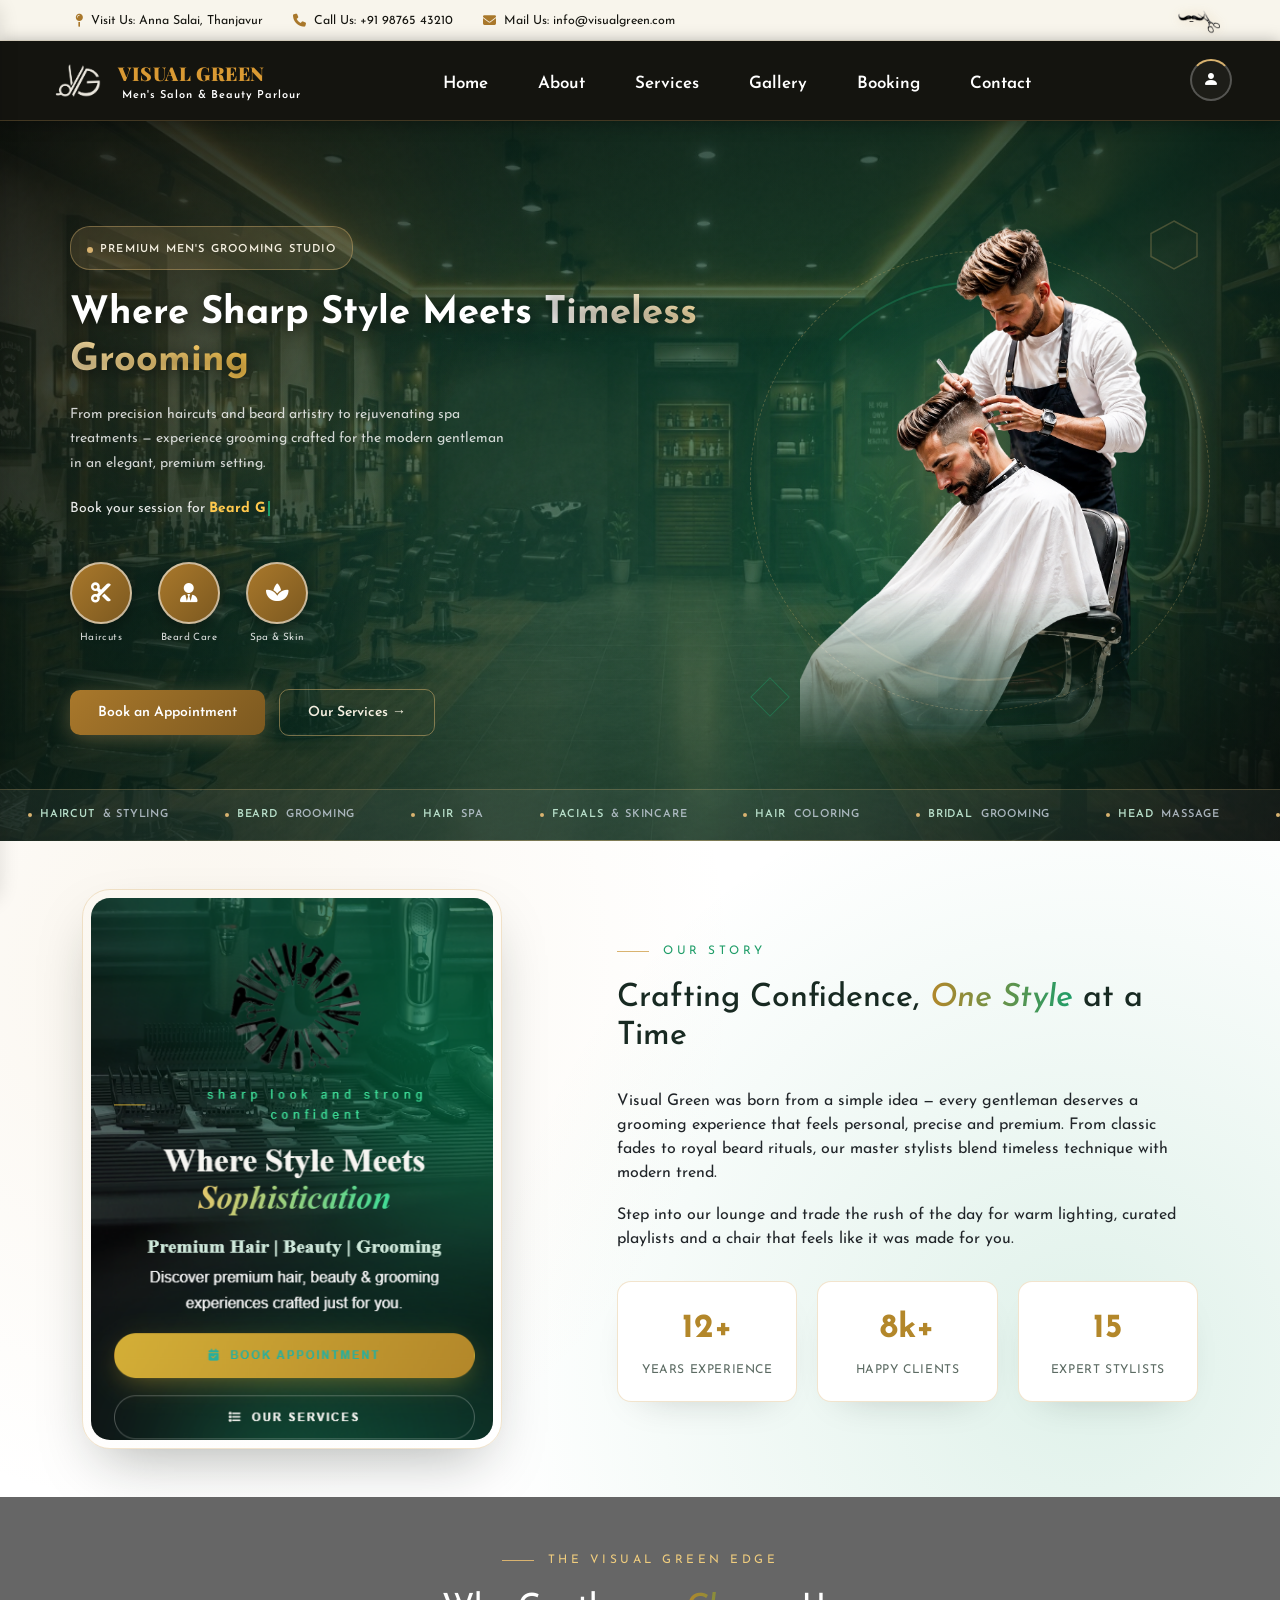
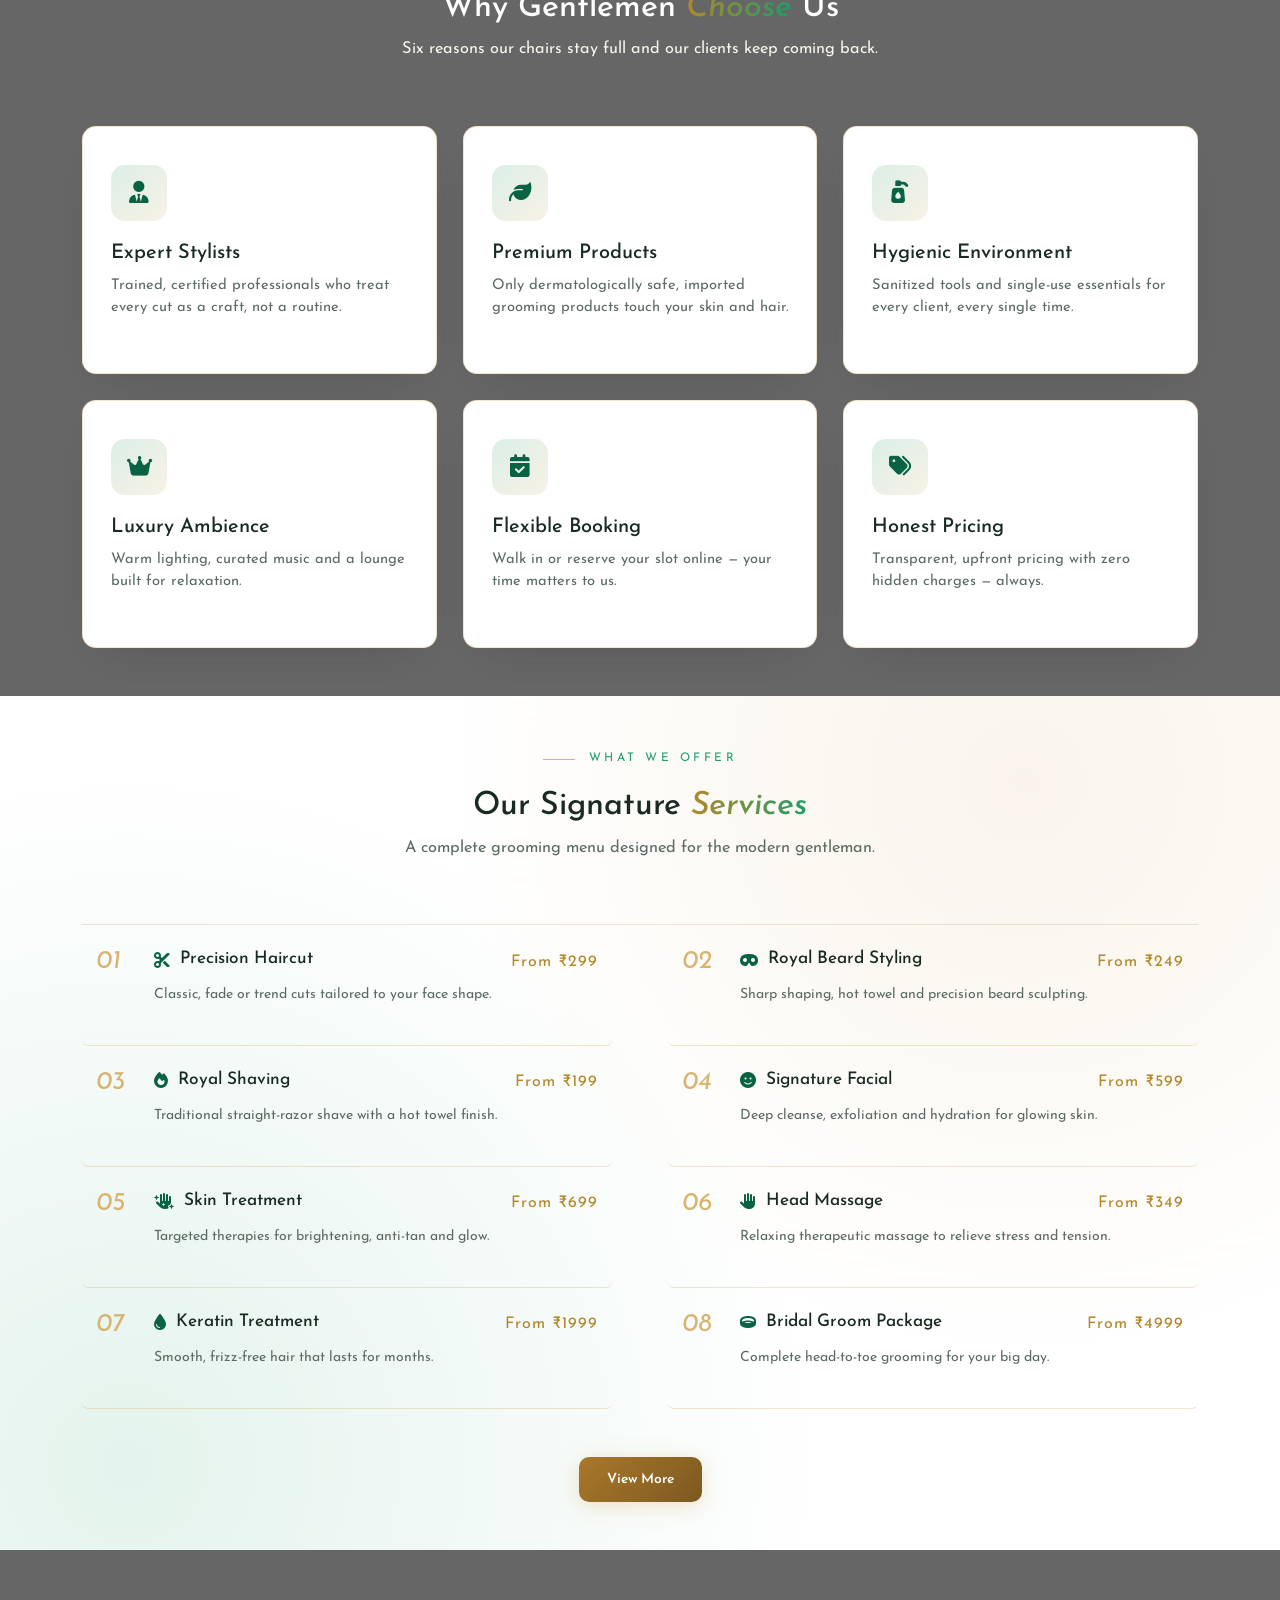
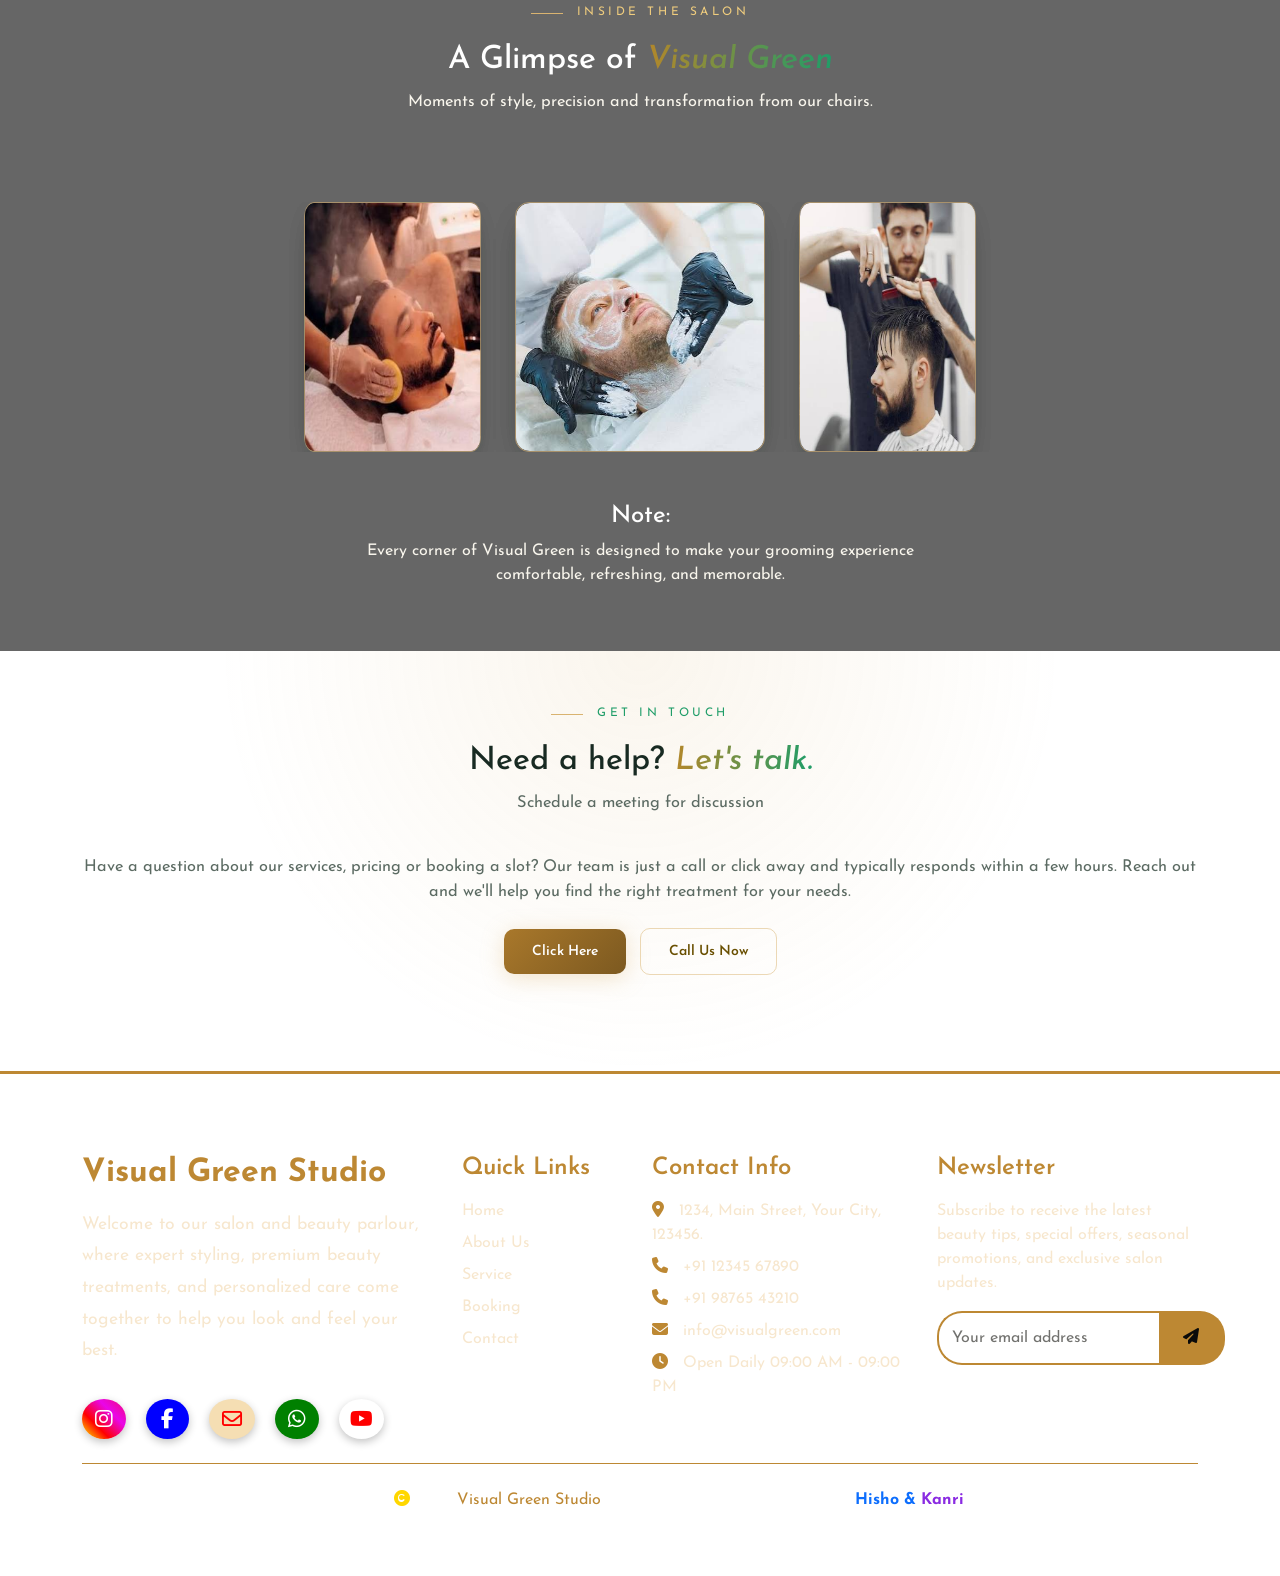
==== index.html @ 514a609f "Add files via upload" ====
<!DOCTYPE html>
<html lang="en">

<head>
    <meta charset="UTF-8" />
    <meta name="viewport" content="width=device-width, initial-scale=1" />
    <meta http-equiv="X-UA-Compatible" content="IE=edge" />
    <meta name="robots" content="index, follow, max-image-preview:large, max-snippet:-1, max-video-preview:-1" />
    <meta name="language" content="English" />
    <meta name="author" content="Visual Green" />
    <meta name="publisher" content="Visual Green" />
    <meta name="distribution" content="global" />

    <!-- Title & Canonical -->
    <title> Visual Green | Premium Men's Salon & Beauty Parlour </title>
    <link rel="canonical" href="https://visualgreen.com/" />

    <!-- Description & Keywords -->
    <meta name="description" content="Visual Green is a premium Men's Salon & Beauty Parlour offering expert haircuts, beard grooming, spa treatments and luxury styling in an elegant black, gold and green ambience." />
    <meta name="keywords" content="men's salon, men's beauty parlour, barbershop, haircut, beard grooming, hair spa, grooming lounge, luxury salon, Visual Green, men's spa, hair styling" />
    <meta name="copyright" content="Visual Green" />

    <!-- CSS Preload -->
    <link rel="stylesheet" href="assets/css/visual.css">


    <link rel="icon" href="assets/img/common-img/comapny-logo.png" type="image/png">

    <!--Google font-->
    <link rel="preconnect" href="https://fonts.googleapis.com">
    <link rel="preconnect" href="https://fonts.gstatic.com" crossorigin>
    <link href="https://fonts.googleapis.com/css2?family=Josefin+Sans:ital,wght@0,100..700;1,100..700&family=Playfair+Display:wght@600;700;800;900&display=swap" rel="stylesheet">

    <!--Font Awesome-->
    <link rel="stylesheet" href="https://cdnjs.cloudflare.com/ajax/libs/font-awesome/6.7.1/css/all.min.css"
        integrity="sha512-5Hs3dF2AEPkpNAR7UiOHba+lRSJNeM2ECkwxUIxC1Q/FLycGTbNapWXB4tP889k5T5Ju8fs4b1P5z/iB4nMfSQ=="
        crossorigin="anonymous" referrerpolicy="no-referrer" />

    <!--Bootstrap-->
    <link href="https://cdn.jsdelivr.net/npm/bootstrap@5.3.3/dist/css/bootstrap.min.css" rel="stylesheet"
        integrity="sha384-QWTKZyjpPEjISv5WaRU9OFeRpok6YctnYmDr5pNlyT2bRjXh0JMhjY6hW+ALEwIH" crossorigin="anonymous">

    <!-- Bootstrap Icons -->
    <link rel="stylesheet" href="https://cdn.jsdelivr.net/npm/bootstrap-icons/font/bootstrap-icons.css">

    <!-- AOS CSS -->
    <link rel="stylesheet" href="https://cdn.jsdelivr.net/npm/aos@2.3.4/dist/aos.css">

    <style>
        /*================================================
        Home page Area CSS
     =================================================*/

        :root {
            --black: #14140f;
            --black-2: #f8f5ec;
            --black-3: #f4efe0;
            --gold: #a9782b;
            --gold-bright: #d9b370;
            --gold-dark: #7c5920;
            --gold-vibrant: #ffc94d;
            --green: #0e3d2c;
            --green-2: #145c3f;
            --green-bright: #1f9d68;
            --ivory: #14140f;
            --cream: #f8f5ec;
            --white: #ffffff;

            --text-muted: rgba(20, 20, 15, 0.62);

            --font-head: 'Playfair Display', serif;
            --font-body: 'Josefin Sans', sans-serif;

            --c-surface: #ffffff;
            --c-surface-alt: #f8f5ec;
            --c-track: #f0e9da;
            --c-emerald: #1f9d68;
            --c-emerald-light: #3fc088;
            --c-emerald-deep: #0a6244;
            --c-gold: #d9b370;
            --c-gold-light: #f0cd7e;
            --c-gold-dark: #b3872a;
            --c-heading: #182a22;
            --c-gray: #5c6b63;
            --c-card: #ffffff;

            --c-card-border: rgba(217, 179, 112, 0.35);
            --c-card-border-em: rgba(31, 157, 104, 0.3);
            --shadow-card: 0 16px 40px -26px rgba(20, 30, 24, 0.28);
            --vg-ease: cubic-bezier(0.22, 1, 0.36, 1);

            /* ---- Layout ---- */
            --container-w: 1240px;
            --radius-sm: 6px;
            --radius-md: 14px;
            --radius-lg: 28px;
            --transition: 0.45s cubic-bezier(.22, .61, .36, 1);
        }

        /* Animation Header Section */

        .home_header_animation-header {
            position: relative;
            width: 100%;
            height: auto;
            min-height: 80vh;
            display: flex;
            align-items: center;
            justify-content: center;
            overflow: hidden;
            background: url("assets/img/home/header-img.jpeg") center center/cover no-repeat;
        }

        .home_header_animation-header::before {
            content: "";
            position: absolute;
            inset: 0;
            background: linear-gradient(125deg,
                    rgba(14, 20, 15, 0.82),
                    rgba(14, 61, 44, 0.72),
                    rgba(20, 92, 63, 0.68),
                    rgba(10, 15, 12, 0.85));
            z-index: 1;
        }

        .home_header_animation-header::after {
            content: "";
            position: absolute;
            inset: 0;
            background: radial-gradient(transparent 25%, rgba(8, 12, 9, 0.55) 100%);
            z-index: 1;
            pointer-events: none;
        }

        .home_header_animation-header>* {
            position: relative;
            z-index: 2;
        }

        .home_header_content-container {
            position: relative;
            z-index: 10;
            text-align: center;
            padding: 2rem;
        }

        .home_header_animation-header h5 span {
            position: relative;
            display: inline-block;
            color: transparent;
            -webkit-text-stroke: .7px var(--gold-vibrant);
            animation: display-text 16s linear infinite;
            animation-delay: calc(-4s * var(--i));
            letter-spacing: 2px;
        }

        @keyframes display-text {

            25%,
            100% {
                display: none;
            }
        }

        .home_header_animation-header h5 span::before {
            content: attr(data-text);
            position: absolute;
            width: 0;
            border-right: 2px solid var(--green-bright);
            color: var(--green-bright);
            white-space: nowrap;
            overflow: hidden;
            animation: fill-text 4s linear infinite;
        }

        @keyframes fill-text {

            0%,
            10% {
                width: 0;
            }

            40%,
            70% {
                width: 100%;
            }

            100% {
                width: 0;
            }
        }

        .home_header_animation-header button {
            margin-top: 50px;
            border: 2px solid var(--gold-bright);
            padding: 8px 30px;
            border-radius: 10px;
            background-color: transparent;
            color: #fff;
            font-weight: 500;
            box-shadow: rgba(0, 0, 0, 0.35) 0px 5px 15px;
        }

        .home_header_animation-header button:hover {
            border: 2px solid #fff;
            color: var(--green-bright);
        }

        @media screen and (max-width: 1261px) {
            .home_header_animation-header .container h1 {
                font-size: 32px;
            }

            .home_header_gradient-background {
                height: 100% !important;
            }
        }

        @media screen and (max-width: 768px) {
            .home_header_animation-header {
                min-height: auto;
                height: auto;
                padding: 40px 0;
            }

            .home_header_gradient-background {
                height: 100% !important;
            }

            .home_header_animation-header button {
                margin-top: 20px;
            }
        }

        @media screen and (max-width: 360px) {
            .home_header_animation-header .container h1 {
                font-size: 28px;
            }
        }

        /* Modern Mesh Glow Orbs Overlay */
        .home_header_gradient-background {
            position: absolute;
            top: 0;
            left: 0;
            width: 100%;
            height: 100%;
            z-index: 1;
            overflow: hidden;
            pointer-events: none;
        }

        .home_header_gradient-sphere {
            position: absolute;
            border-radius: 50%;
            filter: blur(90px);
            mix-blend-mode: screen;
            opacity: 0.6;
        }

        .home_header_sphere-1 {
            width: 40vw;
            height: 40vw;
            background: radial-gradient(circle, rgba(217, 179, 112, 0.35) 0%, transparent 70%);
            top: -10%;
            left: -5%;
            animation: float-1 20s ease-in-out infinite alternate;
        }

        .home_header_sphere-2 {
            width: 45vw;
            height: 45vw;
            background: radial-gradient(circle, rgba(31, 157, 104, 0.3) 0%, transparent 70%);
            bottom: -15%;
            right: -5%;
            animation: float-2 22s ease-in-out infinite alternate;
        }

        .home_header_sphere-3 {
            width: 30vw;
            height: 30vw;
            background: radial-gradient(circle, rgba(255, 255, 255, 0.14) 0%, transparent 70%);
            top: 40%;
            left: 30%;
            animation: float-3 25s ease-in-out infinite alternate;
        }

        .home_header_noise-overlay {
            position: absolute;
            top: 0;
            left: 0;
            width: 100%;
            height: 100%;
            opacity: 0.02;
            z-index: 5;
            background-image: url("data:image/svg+xml,%3Csvg viewBox='0 0 200 200' xmlns='http://www.w3.org/2000/svg'%3E%3Cfilter id='noiseFilter'%3E%3CfeTurbulence type='fractalNoise' baseFrequency='0.65' numOctaves='3' stitchTiles='stitch'/%3E%3C/filter%3E%3Crect width='100%25' height='100%25' filter='url(%23noiseFilter)'/%3E%3C/svg%3E");
        }

        @keyframes float-1 {
            0% {
                transform: translate(0, 0) scale(1);
            }

            100% {
                transform: translate(12%, 8%) scale(1.15);
            }
        }

        @keyframes float-2 {
            0% {
                transform: translate(0, 0) scale(1);
            }

            100% {
                transform: translate(-10%, -12%) scale(1.1);
            }
        }

        @keyframes float-3 {
            0% {
                transform: translate(0, 0) scale(1);
                opacity: 0.4;
            }

            100% {
                transform: translate(-15%, 15%) scale(1.2);
                opacity: 0.8;
            }
        }

        .home_header_particles-container {
            position: absolute;
            top: 0;
            left: 0;
            width: 100%;
            height: 100%;
            z-index: 3;
            pointer-events: none;
        }

        .home_header_particle {
            position: absolute;
            border-radius: 50%;
            pointer-events: none;
            mix-blend-mode: screen;
        }

        @keyframes cursorSparkle {
            0% {
                transform: scale(1) rotate(0deg);
                opacity: 1;
            }

            100% {
                transform: scale(0) rotate(180deg);
                opacity: 0;
            }
        }

        /* ── Rotating circular (left & right) ── */
        .home_header_side-rotator {
            position: absolute;
            top: 50%;
            left: auto;
            right: auto;
            margin: 0;
            transform: translateY(-50%);
            width: 400px;
            height: 400px;
            z-index: 3;
            display: flex;
            align-items: center;
            justify-content: center;
            pointer-events: none;
        }

        .home_header_side-rotator-left {
            left: -225px;
        }

        .home_header_side-rotator-right {
            right: -225px;
        }

        .home_header_rotator-glow {
            position: absolute;
            top: 0;
            left: 0;
            inset: -14px;
            border-radius: 50%;
        }

        .home_header_rotator-outer {
            position: absolute;
            inset: 0;
            top: 0;
            left: 0;
            right: 0;
            bottom: 0;
            margin: 0;
            border-radius: 50%;
            overflow: hidden;
            transform-origin: 50% 50%;
            backface-visibility: hidden;
            will-change: transform;
            animation: rotate-ring 32s linear infinite;
        }

        .home_header_side-rotator-right .home_header_rotator-outer {
            animation-direction: reverse;
        }

        @keyframes rotate-ring {
            from {
                transform: rotate(0deg);
            }

            to {
                transform: rotate(360deg);
            }
        }

        .home_header_rotator-outer .home_header_rotator-text-svg {
            position: absolute;
            inset: 0;
            width: 100%;
            height: 100%;
            display: flex;
            align-items: center;
            justify-content: center;
            border-radius: 50%;
            overflow: hidden;
        }

        .home_header_rotator-text-svg img {
            width: 100%;
            height: 100%;
            object-fit: cover;
            object-position: center;
            display: block;
        }

        .home_header_rotator-center {
            position: absolute;
            top: 50%;
            left: 50%;
            width: 85px;
            height: 85px;
            transform: translate(-50%, -50%);
            border-radius: 50%;
            display: flex;
            align-items: center;
            justify-content: center;
            overflow: hidden;
            z-index: 2;
        }

        .home_header_rotator-center img {
            width: 100%;
            height: 100%;
            object-fit: contain;
            object-position: center;
            display: block;
            padding: 10px;
        }

        @media screen and (max-width: 1800px) {
            .home_header_side-rotator {
                display: none;
            }
        }

        /* ── Content layout ── */

        .home_header_hero-content-wrapper {
            position: relative;
            z-index: 5;
            width: 100%;
            padding: 60px 0;
        }

        .home_header_hero-content-wrapper>.row {
            align-items: center;
        }

        .home_header_hero-badge {
            display: inline-flex;
            align-items: center;
            gap: 7px;
            background: rgba(217, 179, 112, 0.15);
            border: 1px solid rgba(217, 179, 112, 0.4);
            border-radius: 20px;
            padding: 15px 16px 10px;
            font-size: 11px;
            color: #f4efe0;
            letter-spacing: 1.2px;
            text-transform: uppercase;
            font-weight: 600;
            margin-bottom: 20px;
            opacity: 0;
            transform: translateY(12px);
            animation: fadeUp 0.6s 0.15s forwards;
        }

        .home_header_badge-dot {
            width: 6px;
            height: 6px;
            border-radius: 50%;
            background: var(--gold-bright);
            animation: blink 1.4s ease-in-out infinite;
        }

        @keyframes blink {

            0%,
            100% {
                opacity: 1
            }

            50% {
                opacity: .3
            }
        }

        .home_header_title {
            font-size: 38px !important;
            font-weight: 700 !important;
            color: #fff !important;
            line-height: 1.25 !important;
            text-shadow: 0 2px 15px rgba(0, 0, 0, 0.6) !important;
            margin-bottom: 18px;
            opacity: 0;
            transform: translateY(20px);
            animation: fadeUp 0.65s 0.35s forwards;
        }

        .home_header_title .home_header_accent-word {
            background: linear-gradient(90deg, #ffffff, var(--gold-vibrant), var(--green-bright));
            background-size: 200% auto;
            -webkit-background-clip: text;
            -webkit-text-fill-color: transparent;
            background-clip: text;
            animation: shineText 5s linear infinite;
        }

        @keyframes shineText {
            to {
                background-position: 200% center;
            }
        }

        .home_header_hero-subtitle {
            font-size: 14px;
            color: rgba(255, 255, 255, 0.8);
            line-height: 1.75;
            max-width: 440px;
            margin-bottom: 22px;
            opacity: 0;
            transform: translateY(14px);
            animation: fadeUp 0.65s 0.55s forwards;
        }

        .home_header_hero-typed-line {
            font-size: 14px;
            color: rgba(255, 255, 255, 0.9);
            margin-bottom: 26px;
            min-height: 22px;
            opacity: 0;
            transform: translateY(12px);
            animation: fadeUp 0.65s 0.7s forwards;
        }

        .home_header_hero-typed-line .home_header_typed-cursor {
            color: var(--gold-vibrant);
            font-weight: 700;
            border-right: 2px solid var(--green-bright);
            padding-right: 2px;
            animation: cursor-blink 0.8s step-end infinite;
        }

        @keyframes cursor-blink {

            0%,
            100% {
                border-color: var(--green-bright);
            }

            50% {
                border-color: transparent;
            }
        }

        /* ── USP / Highlights Group ── */

        .home_header_flag-container {
            display: flex !important;
            align-items: center;
            gap: 26px;
            margin-bottom: 28px;
            opacity: 0;
            transform: translateY(12px);
            animation: fadeUp 0.65s 0.85s forwards;
        }

        .home_header_flag-container a {
            position: relative;
            display: flex;
            align-items: center;
            justify-content: center;
        }

        .home_header_flag-container a .home_header_usp-icon {
            width: 62px;
            height: 62px;
            border-radius: 50%;
            border: 2px solid rgba(255, 255, 255, 0.55);
            box-shadow: 0 4px 15px rgba(0, 0, 0, 0.35);
            transition: transform 0.4s cubic-bezier(0.175, 0.885, 0.32, 1.275), border-color 0.4s;
            z-index: 2;
            position: relative;
            background: linear-gradient(135deg, var(--gold), var(--gold-dark));
            color: #fff;
            display: flex;
            align-items: center;
            justify-content: center;
            font-size: 20px;
        }

        .home_header_flag-container a span.home_header_usp-label {
            display: block;
            font-size: 10px;
            color: rgba(255, 255, 255, 0.85);
            text-align: center;
            margin-top: 6px;
            letter-spacing: 0.4px;
        }

        .home_header_flag-container a {
            flex-direction: column;
        }

        .home_header_flag-container a .home_header_usp-icon::before {
            content: '';
            position: absolute;
            inset: 0;
            width: 100%;
            height: 100%;
            aspect-ratio: 1 / 1;
            border-radius: 50%;
            box-shadow: 0 0 0 0 rgba(31, 157, 104, 0.55);
            animation: flagPulse 2.5s infinite cubic-bezier(0.25, 0, 0, 1);
            z-index: 1;
            pointer-events: none;
        }

        .home_header_flag-container a:nth-child(2) .home_header_usp-icon::before {
            animation-delay: 0.8s;
        }

        .home_header_flag-container a:nth-child(3) .home_header_usp-icon::before {
            animation-delay: 1.6s;
        }

        @keyframes flagPulse {
            0% {
                transform: scale(0.95);
                box-shadow: 0 0 0 0 rgba(31, 157, 104, 0.55);
            }

            70% {
                transform: scale(1.3);
                box-shadow: 0 0 0 12px rgba(217, 179, 112, 0);
            }

            100% {
                transform: scale(1.4);
                box-shadow: 0 0 0 0 rgba(255, 255, 255, 0);
            }
        }

        .home_header_flag-container a .home_header_usp-icon:hover {
            transform: scale(1.15) rotate(4deg);
            border-color: var(--green-bright) !important;
            box-shadow: 0 8px 25px rgba(31, 157, 104, 0.55);
        }

        /* ── Image Section With Additive Glow/Float Animations ── */
        .home_header_hero-image-section {
            flex-shrink: 0;
            width: 100%;
            display: flex;
            align-items: center;
            justify-content: center;
            opacity: 0;
            transform: translateX(40px);
            animation: fadeRight 0.9s 0.9s forwards, hero-float-ui 6s ease-in-out infinite alternate;
        }

        @keyframes fadeRight {
            to {
                opacity: 1;
                transform: translateX(0);
            }
        }

        @keyframes hero-float-ui {
            0% {
                transform: rotate(0deg);
            }

            100% {
                transform: rotate(1deg);
            }
        }

        .home_header_img-scene {
            position: relative;
            width: 420px;
            height: 540px;
            margin: 0 auto;
            display: flex;
            align-items: center;
            justify-content: center;
        }

        .home_header_img-aura {
            position: absolute;
            top: 50%;
            left: 50%;
            width: 380px;
            height: 500px;
            transform: translate(-50%, -50%);
            border-radius: 50%;
            background: radial-gradient(ellipse at center, rgba(217, 179, 112, 0.28) 0%, rgba(31, 157, 104, 0.14) 50%, transparent 75%);
            filter: blur(34px);
            z-index: 2;
            animation: aura-pulse 4s ease-in-out infinite alternate;
        }

        @keyframes aura-pulse {
            from {
                opacity: 0.45;
                transform: translate(-50%, -50%) scale(0.9);
            }

            to {
                opacity: 0.85;
                transform: translate(-50%, -50%) scale(1.1);
            }
        }

        .home_header_img-blob {
            position: absolute;
            border-radius: 60% 40% 55% 45% / 50% 60% 40% 50%;
            filter: blur(1px);
            pointer-events: none;
        }

        .home_header_img-blob-1 {
            width: 200px;
            height: 200px;
            top: -30px;
            left: -40px;
            background: linear-gradient(135deg, rgba(217, 179, 112, 0.14), rgba(255, 255, 255, 0.05));
            border: 1px solid rgba(217, 179, 112, 0.2);
            animation: blob-drift-1 9s ease-in-out infinite alternate;
        }

        .home_header_img-blob-2 {
            width: 160px;
            height: 160px;
            bottom: -20px;
            right: -30px;
            background: linear-gradient(225deg, rgba(31, 157, 104, 0.16), rgba(255, 255, 255, 0.04));
            border: 1px solid rgba(31, 157, 104, 0.2);
            border-radius: 45% 55% 40% 60% / 55% 45% 60% 40%;
            animation: blob-drift-2 11s ease-in-out infinite alternate;
        }

        @keyframes blob-drift-1 {
            0% {
                transform: translate(0, 0) rotate(0deg) scale(1);
            }

            100% {
                transform: translate(12px, 16px) rotate(18deg) scale(1.07);
            }
        }

        @keyframes blob-drift-2 {
            0% {
                transform: translate(0, 0) rotate(0deg) scale(1);
            }

            100% {
                transform: translate(-10px, -14px) rotate(-22deg) scale(1.05);
            }
        }

        .home_header_img-particles-host {
            position: absolute;
            inset: 0;
            z-index: 3;
            overflow: visible;
            pointer-events: none;
        }

        .home_header_salon-fx {
            position: absolute;
            bottom: -10%;
            opacity: 0;
            will-change: transform, opacity;
            animation-name: salon-fx-rise;
            animation-timing-function: ease-in-out;
            animation-iteration-count: infinite;
        }

        @keyframes salon-fx-rise {
            0% {
                opacity: 0;
                transform: translate(0, 0) rotate(0deg) scale(0.7);
            }

            12% {
                opacity: 1;
            }

            50% {
                transform: translate(var(--fx-drift, 14px), -160px) rotate(var(--fx-rot, 90deg)) scale(1);
            }

            85% {
                opacity: 0.65;
            }

            100% {
                opacity: 0;
                transform: translate(calc(var(--fx-drift, 14px) * 1.6), -300px) rotate(var(--fx-rot-end, 180deg)) scale(0.6);
            }
        }

        .home_header_salon-fx.home_header_fx-glow {
            width: var(--fx-size, 6px);
            height: var(--fx-size, 6px);
            border-radius: 50%;
            background: radial-gradient(circle, var(--fx-color, #f0cd7e) 0%, transparent 72%);
            box-shadow: 0 0 8px 2px var(--fx-color, rgba(217, 179, 112, 0.7));
            filter: blur(0.2px);
        }

        .home_header_salon-fx.home_header_fx-bubble {
            width: var(--fx-size, 16px);
            height: var(--fx-size, 16px);
            border-radius: 50%;
            background: radial-gradient(circle at 32% 28%, rgba(255, 255, 255, 0.55), rgba(217, 179, 112, 0.12) 55%, transparent 78%);
            border: 1px solid rgba(217, 179, 112, 0.35);
            box-shadow: inset 0 0 6px rgba(255, 255, 255, 0.25), 0 0 10px rgba(31, 157, 104, 0.15);
        }

        .home_header_salon-fx.home_header_fx-icon {
            font-size: var(--fx-size, 15px);
            color: var(--fx-color, rgba(217, 179, 112, 0.55));
            text-shadow: 0 0 10px rgba(217, 179, 112, 0.45);
        }

        .home_header_salon-fx.home_header_fx-icon.home_header_fx-icon-green {
            color: rgba(31, 157, 104, 0.55);
            text-shadow: 0 0 10px rgba(31, 157, 104, 0.4);
        }

        @media (prefers-reduced-motion: reduce) {
            .home_header_salon-fx {
                animation: none !important;
                opacity: 0 !important;
            }
        }

        .home_header_img-ring {
            position: absolute;
            border-radius: 50%;
            pointer-events: none;
        }

        .home_header_img-ring-1 {
            width: 460px;
            height: 460px;
            top: 50%;
            left: 50%;
            transform: translate(-50%, -50%);
            border: 1.5px dashed rgba(217, 179, 112, 0.3);
            animation: ring-spin-cw 22s linear infinite;
        }

        .home_header_img-ring-2 {
            width: 400px;
            height: 400px;
            top: 50%;
            left: 50%;
            transform: translate(-50%, -50%);
            border-top: 2px solid rgba(31, 157, 104, 0.35);
            border-right: 2px solid transparent;
            border-bottom: 2px solid rgba(217, 179, 112, 0.25);
            border-left: 2px solid transparent;
            animation: ring-spin-ccw 16s linear infinite;
        }

        @keyframes ring-spin-cw {
            from {
                transform: translate(-50%, -50%) rotate(0deg);
            }

            to {
                transform: translate(-50%, -50%) rotate(360deg);
            }
        }

        @keyframes ring-spin-ccw {
            from {
                transform: translate(-50%, -50%) rotate(0deg);
            }

            to {
                transform: translate(-50%, -50%) rotate(-360deg);
            }
        }

        .home_header_img-geo {
            position: absolute;
            pointer-events: none;
        }

        .home_header_img-geo-hex {
            width: 52px;
            height: 52px;
            top: 8px;
            right: -10px;
            opacity: 0.45;
            animation: geo-float-a 6s ease-in-out infinite;
        }

        .home_header_img-geo-diamond {
            width: 28px;
            height: 28px;
            bottom: 40px;
            left: -14px;
            background: transparent;
            border: 1.5px solid rgba(31, 157, 104, 0.45);
            transform: rotate(45deg);
            animation: geo-float-b 8s ease-in-out infinite;
        }

        @keyframes geo-float-a {

            0%,
            100% {
                transform: translateY(0) rotate(0deg)
            }

            50% {
                transform: translateY(-10px) rotate(15deg)
            }
        }

        @keyframes geo-float-b {

            0%,
            100% {
                transform: rotate(45deg) translateY(0)
            }

            50% {
                transform: rotate(45deg) translateY(-8px)
            }
        }

        .home_header_img-glass-frame {
            position: absolute;
            top: 50%;
            left: 50%;
            width: 100% !important;
            height: 100%;
            transform: translate(-50%, -50%);
            border-radius: 24px;
            background: transparent;
            border: none;
            backdrop-filter: none;
            -webkit-backdrop-filter: none;
            overflow: visible;
            z-index: 4;
            transition: transform 0.4s ease, box-shadow 0.4s ease;
        }

        .home_header_img-glass-frame img {
            width: 100%;
            height: 100%;
            object-fit: contain;
            object-position: bottom center;
            display: block;
            -webkit-mask-image: linear-gradient(to bottom, black 70%, transparent 100%);
            mask-image: linear-gradient(to bottom, black 70%, transparent 100%);
        }

        @keyframes micro-float {
            0% {
                transform: translateY(0) scale(1);
                opacity: 0;
            }

            15% {
                opacity: 1;
            }

            85% {
                opacity: 0.6;
            }

            100% {
                transform: translateY(-100px) scale(0.4);
                opacity: 0;
            }
        }

        .home_header_glow-bottom-line {
            position: absolute;
            bottom: 0;
            left: 0;
            right: 0;
            height: 1px;
            background: linear-gradient(90deg, transparent, rgba(217, 179, 112, 0.5), transparent);
        }

        .home_header_hero-marquee-strip {
            position: absolute;
            bottom: 0;
            left: 0;
            right: 0;
            height: 52px;
            overflow: hidden;
            display: flex;
            align-items: center;
            background: rgba(255, 255, 255, 0.05);
            border-top: 1px solid rgba(217, 179, 112, 0.25);
            z-index: 6;
        }

        .home_header_hero-marquee-track {
            display: flex;
            align-items: center;
            gap: 0;
            white-space: nowrap;
            animation: marquee-rtl 30s linear infinite;
            will-change: transform;
        }

        .home_header_hero-marquee-strip:hover .home_header_hero-marquee-track {
            animation-play-state: paused;
        }

        @keyframes marquee-rtl {
            0% {
                transform: translateX(0);
            }

            100% {
                transform: translateX(-50%);
            }
        }

        .home_header_marquee-item {
            display: inline-flex;
            align-items: center;
            gap: 8px;
            padding: 0 28px;
            font-size: 11px;
            font-weight: 600;
            color: rgba(203, 213, 225, 0.8);
            letter-spacing: 0.8px;
            text-transform: uppercase;
        }

        .home_header_marquee-dot {
            width: 4px;
            height: 4px;
            border-radius: 50%;
            background: var(--gold-bright);
            flex-shrink: 0;
        }

        .home_header_marquee-item span {
            color: #b8dfca;
        }

        @media(max-width:1199.98px) and (min-width:993px) {
            .home_header_img-scene {
                width: 340px;
                height: 440px;
            }

            .home_header_img-ring-1 {
                width: 370px;
                height: 370px;
            }

            .home_header_img-ring-2 {
                width: 320px;
                height: 320px;
            }

            .home_header_img-aura {
                width: 300px;
                height: 400px;
            }
        }

        @media(max-width:992px) {
            .home_header_hero-content-wrapper {
                padding: 40px 15px;
            }

            .home_header_title {
                font-size: 28px !important;
            }

            .home_header_img-scene {
                width: 280px;
                height: 370px;
                margin: 0 auto;
            }

            .home_header_img-glass-frame {
                width: 100% !important;
                height: 100%;
            }

            .home_header_img-float-label {
                font-size: 10px;
                padding: 5px 10px 5px 7px;
            }

            .home_header_img-float-label .home_header_label-icon {
                width: 20px;
                height: 20px;
                font-size: 9px;
            }

            .home_header_lbl-tds {
                top: 2%;
                left: -16%;
            }

            .home_header_lbl-tax-credit {
                top: 22%;
                right: -18%;
            }

            .home_header_lbl-gst {
                top: 48%;
                left: -18%;
            }

            .home_header_lbl-business {
                bottom: 22%;
                right: -18%;
            }

            .home_header_lbl-trademark {
                bottom: 3%;
                left: -14%;
            }
        }

        @media(max-width:768px) {

            .home_header_animation-header {
                min-height: auto;
                padding-bottom: 48px;
            }

            .home_header_hero-content-wrapper {
                padding: 28px 16px 10px;
            }

            .home_header_hero-content-wrapper>.row {
                flex-direction: column;
            }

            .col-12.col-lg-7 {
                order: 1;
            }

            .home_header_hero-text {
                text-align: left !important;
            }

            .home_header_title {
                font-size: 22px !important;
                line-height: 1.3 !important;
                margin-bottom: 12px;
            }

            .home_header_hero-subtitle {
                font-size: 13px;
                line-height: 1.65;
                max-width: 100%;
                margin-bottom: 14px;
            }

            .home_header_hero-typed-line {
                font-size: 13px;
                margin-bottom: 18px;
            }

            .home_header_flag-container {
                gap: 18px;
                margin-bottom: 18px;
            }

            .home_header_flag-container a img {
                width: 52px !important;
                height: 52px !important;
            }

            .home_header_animation-header .home_header_btn-hero-primary,
            .home_header_animation-header .home_header_btn-hero-outline {
                padding: 10px 20px;
                font-size: 13px;
                border-radius: 8px;
            }

            .col-12.col-lg-5 {
                order: 2;
            }

            .home_header_hero-image-section {
                width: 100%;
                justify-content: center;
                margin-top: 10px;
            }

            .home_header_img-scene {
                width: 240px;
                height: 320px;
                margin: 0 auto;
            }

            .home_header_img-glass-frame {
                width: 100% !important;
                height: 100%;
                overflow: visible;
            }

            .home_header_img-ring-1 {
                width: 280px;
                height: 280px;
            }

            .home_header_img-ring-2 {
                width: 240px;
                height: 240px;
            }

            .home_header_img-aura {
                width: 220px;
                height: 300px;
            }

            .home_header_img-float-label {
                display: none;
            }

            .home_header_scroll-hint {
                display: none;
            }

            .home_header_marquee-item {
                font-size: 10px;
                padding: 0 18px;
            }
        }

        @media(max-width:480px) {
            .home_header_title {
                font-size: 20px !important;
            }

            .home_header_hero-subtitle {
                font-size: 12.5px;
            }

            .home_header_flag-container a img {
                width: 46px !important;
                height: 46px !important;
            }

            .home_header_animation-header .home_header_btn-hero-primary,
            .home_header_animation-header .home_header_btn-hero-outline {
                padding: 9px 16px;
                font-size: 12.5px;
            }

            .home_header_img-scene {
                width: 200px;
                height: 275px;
                margin: 0 auto;
            }

            .home_header_img-ring-1 {
                width: 240px;
                height: 240px;
            }

            .home_header_img-ring-2 {
                width: 200px;
                height: 200px;
            }
        }

        @media(max-width:360px) {
            .home_header_title {
                font-size: 18px !important;
            }

            .home_header_flag-container a img {
                width: 40px !important;
                height: 40px !important;
            }

            .home_header_flag-container {
                gap: 14px;
            }

            .home_header_animation-header .home_header_btn-hero-primary,
            .home_header_animation-header .home_header_btn-hero-outline {
                font-size: 12px;
            }

            .home_header_img-scene {
                width: 175px;
                height: 245px;
                margin: 0 auto;
            }
        }

        /* Custom Cursor Particle Effect CSS */
        .home_header_cursor-particle {
            position: fixed;
            top: 0;
            left: 0;
            z-index: 99999;
            pointer-events: none;
            user-select: none;
            will-change: transform, opacity;
            animation-name: cursorParticleFloat;
            animation-timing-function: ease-out;
            animation-fill-mode: forwards;
        }

        @keyframes cursorParticleFloat {
            0% {
                opacity: 1;
                transform: translate(-50%, -50%) scale(1) translate(0, 0);
            }

            100% {
                opacity: 0;
                transform: translate(-50%, -50%) scale(0.25) translate(var(--dx), var(--dy));
            }
        }

        @media (hover: none),
        (pointer: coarse) {
            .home_header_cursor-particle {
                display: none !important;
            }
        }

        @media (prefers-reduced-motion: reduce) {
            .home_header_cursor-particle {
                display: none !important;
            }
        }

        /* Home Page Section */
        #main-content {
            width: 100%;
            max-width: 100%;
            overflow-x: hidden;
            position: relative;
        }

        /*================================================
        Main Content Area CSS
        =================================================*/
        .main-content {
            background-image: url(assets/img/home/main-content.jpg);
            background-position: center;
            background-size: cover;
            background-repeat: no-repeat;
            background-attachment: fixed;
            overflow-x: hidden;
            position: relative;
        }

        .main-content::before {
            content: '';
            position: absolute;
            inset: 0;
            background-color: rgba(0, 0, 0, 0.6);
            pointer-events: none;
            z-index: 0;
        }

        .main-content>* {
            position: relative;
            z-index: 1;
        }

        .home_section_eyebrow {
            letter-spacing: .22rem;
            font-size: .74rem;
            color: var(--c-emerald);
            display: inline-flex;
            align-items: center;
            gap: 14px;
            margin-bottom: 1.2rem;
            text-transform: uppercase;
        }

        .home_section_eyebrow::before {
            content: '';
            width: 32px;
            height: 1px;
            background: var(--c-gold);
            display: inline-block;
        }

        .home_section_title {
            font-size: clamp(1rem, 3vw, 2rem);
            margin-bottom: 10px;
            color: var(--c-heading);
        }

        .home_section_title em {
            font-style: italic;
            color: transparent;
            background: linear-gradient(90deg, var(--c-gold-dark), var(--c-emerald), var(--c-gold-dark));
            background-size: 200% auto;
            -webkit-background-clip: text;
            background-clip: text;
            animation: home_shineText 5s linear infinite;
        }

        @keyframes home_shineText {
            to {
                background-position: 200% center;
            }
        }

        .home_section_sub {
            color: var(--c-gray);
            font-size: 1.02rem;
        }

        .text-center {
            text-align: center;
            margin-inline: auto;
        }

        /* ---- Click/activate: smooth left-to-right wipe effect ---- */
        .vg-wipe-btn {
            position: relative;
        }

        .vg-wipe-btn::after {
            content: "";
            position: absolute;
            inset: 0;
            background: rgba(255, 255, 255, 0.4);
            transform: scaleX(0);
            transform-origin: left center;
            pointer-events: none;
            z-index: 1;
            will-change: transform, opacity;
        }

        .vg-wipe-btn.is-wiping::after {
            animation: vgBtnWipe 0.55s var(--vg-ease);
        }

        @keyframes vgBtnWipe {
            0% {
                transform: scaleX(0);
                opacity: 1;
            }

            65% {
                transform: scaleX(1);
                opacity: 1;
            }

            100% {
                transform: scaleX(1);
                opacity: 0;
            }
        }

        @media (prefers-reduced-motion: reduce) {
            .vg-wipe-btn.is-wiping::after {
                animation: none;
            }
        }

        /* ============ ABOUT SECTION ============ */
        .home_about_section {
            position: relative;
            background:
                radial-gradient(circle at 15% 20%, rgba(217, 179, 112, 0.12) 0%, transparent 45%),
                radial-gradient(circle at 85% 80%, rgba(31, 157, 104, 0.14) 0%, transparent 50%),
                var(--c-surface);
            overflow: hidden;
        }

        .home_about_grid {
            display: grid;
            grid-template-columns: .9fr 1.1fr;
            gap: 60px;
            align-items: center;
        }

        .home_about_media {
            position: relative;
        }

        .home_about_media img {
            width: 100%;
            max-width: 420px;
            height: 560px;
            object-fit: cover;
            border-radius: var(--radius-lg);
            border: 1px solid rgba(217, 179, 112, 0.35);
            padding: 8px;
            margin-inline: auto;
            box-shadow: 0 25px 60px -20px rgba(20, 30, 24, 0.35);
            transition: transform var(--transition);
        }

        .home_about_media img:hover {
            transform: translateY(-4px);
        }

        .home_about_info p {
            margin-bottom: 18px;
        }

        .home_about_stats_grid {
            display: grid;
            grid-template-columns: repeat(3, 1fr);
            gap: 20px;
            margin-top: 30px;
        }

        .home_about_stat_box {
            padding: 22px 16px;
            text-align: center;
            border-radius: var(--radius-md);
            border: 1px solid var(--c-card-border);
            background: var(--c-card);
            box-shadow: var(--shadow-card);
            transition: transform var(--transition), border-color var(--transition);
        }

        .home_about_stat_box:hover {
            transform: translateY(-4px);
            border-color: var(--c-gold);
        }

        .home_about_stat_box .home_about_stat_num {
            font-size: 2.1rem;
            color: var(--c-gold-dark);
            font-weight: 700;
        }

        .home_about_stat_box .home_about_stat_label {
            font-size: .76rem;
            letter-spacing: .6px;
            color: var(--c-gray);
            text-transform: uppercase;
            margin-top: 6px;
        }

        /* ============ WHY CHOOSE US ============ */
        .home_why_section {
            background: transparent;
        }

        .home_why_section .home_section_eyebrow {
            color: var(--c-gold-light);
        }

        .home_why_section .home_section_title {
            color: var(--white);
        }

        .home_why_section .home_section_sub {
            color: var(--black-2);
        }

        .home_why_grid {
            display: grid;
            grid-template-columns: repeat(3, 1fr);
            gap: 26px;
        }

        .home_why_card {
            padding: 38px 28px;
            border-radius: var(--radius-md);
            border: 1px solid var(--c-card-border);
            background: var(--c-card);
            box-shadow: var(--shadow-card);
            transition: transform var(--transition), border-color var(--transition), box-shadow var(--transition);
        }

        .home_why_card:hover {
            transform: translateY(-6px);
            border-color: var(--c-gold);
            box-shadow: 0 20px 45px -25px rgba(217, 179, 112, 0.5);
        }

        .home_why_icon {
            width: 56px;
            height: 56px;
            border-radius: 14px;
            display: flex;
            align-items: center;
            justify-content: center;
            font-size: 1.4rem;
            margin-bottom: 20px;
            background: linear-gradient(135deg, rgba(31, 157, 104, .16), rgba(217, 179, 112, .18));
            color: var(--c-emerald-deep);
            transition: transform var(--transition);
        }

        .home_why_card:hover .home_why_icon {
            transform: scale(1.1) rotate(4deg);
        }

        .home_why_card h4 {
            font-size: 1.25rem;
            margin-bottom: 10px;
            color: var(--c-heading);
        }

        .home_why_card p {
            font-size: .92rem;
            color: var(--c-gray);
        }

        /* ============ SERVICES SECTION (menu-list layout) ============ */
        .home_service_section {
            position: relative;
            overflow: hidden;
            background:
                radial-gradient(circle at 80% 10%, rgba(217, 179, 112, 0.14) 0%, transparent 45%),
                radial-gradient(circle at 10% 90%, rgba(31, 157, 104, 0.12) 0%, transparent 50%),
                var(--c-surface);
        }

        .home_service_list {
            display: grid;
            grid-template-columns: repeat(2, 1fr);
            gap: 0 56px;
            border-top: 1px solid var(--c-card-border);
        }

        .home_service_row {
            display: flex;
            align-items: flex-start;
            gap: 18px;
            padding: 24px 14px;
            border-bottom: 1px solid var(--c-card-border);
            border-radius: var(--radius-sm);
            transition: background var(--transition), padding-inline var(--transition);
        }

        .home_service_row:hover {
            background: var(--c-surface-alt);
            padding-inline: 22px;
        }

        .home_service_index {
            font-style: italic;
            font-size: 1.6rem;
            color: var(--c-gold);
            min-width: 40px;
            line-height: 1;
            flex-shrink: 0;
        }

        .home_service_row_main {
            flex: 1;
            min-width: 0;
        }

        .home_service_row_top {
            display: flex;
            align-items: baseline;
            justify-content: space-between;
            gap: 12px;
            flex-wrap: wrap;
        }

        .home_service_row_top h4 {
            display: flex;
            align-items: center;
            gap: 10px;
            font-size: 1.08rem;
            color: var(--c-heading);
        }

        .home_service_row_top h4 i {
            color: var(--c-emerald-deep);
            font-size: 1rem;
        }

        .home_service_price {
            letter-spacing: 1px;
            color: var(--c-gold-dark);
            font-size: 1rem;
            white-space: nowrap;
        }

        .home_service_row p {
            margin-top: 6px;
            font-size: .88rem;
            color: var(--c-gray);
        }

        /* ============ GALLERY SECTION ============ */
        .home_gallery_section {
            position: relative;
            background: transparent;
        }

        .home_gallery_section .home_section_eyebrow {
            color: var(--c-gold-light);
        }

        .home_gallery_section .home_section_title {
            color: var(--white);
        }

        .home_gallery_section .home_section_sub {
            color: var(--black-2);
        }

        .home_gallery_note h4 {
            color: var(--white);
        }

        .home_gallery_note p {
            color: var(--black-2);
        }

        /*---------- 3D rotating gallery ----------*/
        .home_gallery_img_container {
            justify-content: center;
            align-items: center;
            display: flex;
            margin-top: 24px;
            margin-bottom: 50px;
            overflow: hidden;
        }

        .home_gallery_image {
            position: relative;
            width: 250px;
            height: 250px;
            transform-style: preserve-3d;
            animation: rotate 30s linear infinite;
        }

        @keyframes rotate {
            0% {
                transform: perspective(1000px) rotateY(0deg);
            }

            100% {
                transform: perspective(1000px) rotateY(360deg);
            }
        }

        .home_gallery_image span {
            position: absolute;
            top: 0;
            left: 0;
            width: 100%;
            height: 100%;
            transform-origin: center;
            transform-style: preserve-3d;
            transform: rotateY(calc(var(--i)*45deg)) translateZ(350px);
            overflow: hidden;
            border-radius: var(--radius-md);
            border: 1px solid var(--c-card-border);
            box-shadow: 0 12px 30px -14px rgba(20, 30, 24, 0.35);
            transition: box-shadow .5s var(--vg-ease);
        }

        .home_gallery_image span img {
            position: absolute;
            top: 0;
            left: 0;
            width: 100%;
            height: 100%;
            border-radius: inherit;
            object-fit: cover;
            transition: transform .6s var(--vg-ease);
            cursor: pointer;
            will-change: transform;
        }

        .home_gallery_image span:hover {
            box-shadow: 0 22px 40px -16px rgba(20, 30, 24, 0.4);
        }

        .home_gallery_image span:hover img {
            transform: scale(1.15);
        }

        .home_gallery_note {
            text-align: center;
        }

        .home_gallery_note h4 {
            color: var(--c-heading);
            margin-bottom: 8px;
        }

        .home_gallery_note p {
            max-width: 560px;
            margin-inline: auto;
        }

        @media (max-width: 1199px) {
            .home_about_grid {
                gap: 40px;
            }

            .home_why_grid {
                gap: 20px;
            }
        }

        @media (max-width: 991px) {
            .home_about_grid {
                grid-template-columns: 1fr;
                gap: 50px;
            }

            .home_about_info {
                order: 1;
            }

            .home_about_media {
                order: 2;
            }

            .home_about_media img {
                max-width: 360px;
                height: 460px;
            }

            .home_why_grid {
                grid-template-columns: repeat(2, 1fr);
            }

            .home_service_list {
                grid-template-columns: 1fr;
            }
        }

        @media (max-width: 767px) {
            .container {
                padding-inline: 20px;
            }

            .home_about_info {
                text-align: center;
            }

            .home_about_stats_grid {
                grid-template-columns: repeat(3, 1fr);
                gap: 12px;
            }

            .home_why_grid {
                grid-template-columns: 1fr;
            }

            .home_why_card {
                text-align: center;
            }

            .home_why_icon {
                margin-inline: auto;
            }

            .home_service_row {
                padding: 20px 10px;
                gap: 14px;
            }

            .home_gallery_img_container {
                margin-top: 16px;
                margin-bottom: 30px;
            }

            .home_gallery_image {
                width: 210px;
                height: 210px;
            }

            .home_gallery_image span {
                transform: rotateY(calc(var(--i)*45deg)) translateZ(250px);
            }
        }

        @media (max-width: 575px) {
            .container {
                padding-inline: 16px;
            }

            .home_section_title {
                font-size: clamp(1.6rem, 7vw, 2.2rem);
            }

            .home_section_sub {
                font-size: .92rem;
            }

            .home_about_media img {
                max-width: 100%;
                width: 100%;
                height: 380px;
            }

            .home_about_stat_box {
                padding: 16px 8px;
            }

            .home_about_stat_box .home_about_stat_num {
                font-size: 1.5rem;
            }

            .home_about_stat_box .home_about_stat_label {
                font-size: .68rem;
            }

            .home_service_row {
                padding: 16px 8px;
                gap: 10px;
            }

            .home_service_index {
                font-size: 1.3rem;
                min-width: 32px;
            }

            .home_service_row_top h4 {
                font-size: .98rem;
            }

            .home_gallery_image {
                width: 170px;
                height: 170px;
            }

            .home_gallery_image span {
                transform: rotateY(calc(var(--i)*45deg)) translateZ(190px);
            }

            .home_contact_actions {
                flex-direction: column;
                width: 100%;
                gap: 14px;
            }
        }

        @media (max-width: 420px) {
            .home_why_card {
                padding: 26px 18px;
            }

            .home_gallery_image {
                width: 140px;
                height: 140px;
            }

            .home_gallery_image span {
                transform: rotateY(calc(var(--i)*45deg)) translateZ(150px);
            }
        }
    </style>
</head>

<body>

    <!-- Start Header Top Area -->
    <div class="header-top px-3 px-md-5 pt-2 pb-1" id="top">
        <div class="container-fluid">
            <div class="d-flex justify-content-between align-items-center">

                <!-- Left Content -->
                <div class="contact-info d-flex align-items-center flex-wrap">
                    <a href="#">
                        <i class="fa-solid fa-map-pin"></i>
                        Visit Us: Anna Salai, Thanjavur
                    </a>
                    <a href="tel:+919876543210">
                        <i class="fas fa-phone"></i>
                        Call Us: +91 98765 43210
                    </a>
                    <a href="mailto:info@visualgreen.com">
                        <i class="fas fa-envelope"></i>
                        Mail Us: info@visualgreen.com
                    </a>
                </div>

                <!-- Right Side Icon -->
                <div class="dubai-icon ">
                    <img src="assets/img/common/design-img1.png" alt="Visual Green Salon">
                </div>

            </div>
        </div>
    </div>

    <!-- Start NavBar Area -->
    <nav id="Navbar" class="navbar px-3 px-md-5 py-1 py-md-2" style="min-height:64px;">

        <div class="website-name">
            <div class="logo-img">
                <img src="assets/img/common/logo-bg.png" alt="Visual Green logo">
            </div>

            <div class="logo-text pt-0 pt-md-1">
                <h1> Visual Green </h1>
                <h2 class="pt-1 ps-1"> Men's Salon &amp; Beauty Parlour </h2>
            </div>
        </div>

        <div class="navbar-item">
            <div class="navbar-menu pe-5 pt-3">
                <ul class="navbar-menu-links text-white">

                    <a href="index.html">
                        <li>Home</li>
                    </a>
                    <a href="about.html">
                        <li>About</li>
                    </a>
                    <a href="services.html">
                        <li>Services</li>
                    </a>
                    <a href="gallery.html">
                        <li>Gallery</li>
                    </a>
                    <a href="booking.html">
                        <li>Booking</li>
                    </a>
                    <a href="contact.html">
                        <li>Contact</li>
                    </a>

                </ul>
            </div>
        </div>

        <div class="navbar-right d-flex align-items-center gap-3">
            <a href="login.php" class="login-btn" aria-label="Login">
                <span class="login-btn-ring"></span>
                <i class="bi bi-person-fill"></i>
            </a>

            <a href="contact.php#contact" class="media-service pe-2">
                <i class="fas fa-calendar-check media-service-icon"></i>
            </a>

            <div class="navbar-menu-toggle ps-1" id="navbarMenuToggle" role="button" tabindex="0"
                aria-label="Open menu" aria-expanded="false" aria-controls="sideNavbar">
                <i class="bi bi-list"></i>
            </div>
        </div>

    </nav>

    <!-- Start Side Navbar Area -->
    <aside class="side-navbar" id="sideNavbar">
        <div class="side-navbar-title">
            <div></div>
            <p class="cross-symbol" id="closeSideNavbar" role="button" tabindex="0" aria-label="Close menu">
                <i class="fa fa-times" aria-hidden="true"></i>
            </p>
        </div>

        <div class="side-navbar-logo">
            <img src="assets/img/common/side-bar-img.png" alt="Visual Green full logo">
        </div>

        <div class="side-navbar-links">
            <p class="side-navbar-link"><a href="index.html"> Home </a></p>
            <p class="side-navbar-link"><a href="about.html"> About </a></p>
            <p class="side-navbar-link"><a href="services.html"> Services </a></p>
            <p class="side-navbar-link"><a href="gallery.html"> Gallery </a></p>
            <p class="side-navbar-link"><a href="booking.html"> Booking </a></p>
            <p class="side-navbar-link"><a href="contact.html"> Contact </a></p>
        </div>

        <div class="side-navbar-bottom-img">
            <img src="assets/img/common/design-img2.png" alt="Visual Green" class="mb-4">
        </div>
    </aside>

    <!-- Backdrop/overlay behind the side navbar -->
    <div class="side-navbar-overlay" id="sideNavbarOverlay"></div>

    <!-- Header -->
    <div class="home_header_animation-header px-2" id="hero-interactive-section">

        <div class="home_header_gradient-background">
            <div class="home_header_gradient-sphere home_header_sphere-1"></div>
            <div class="home_header_gradient-sphere home_header_sphere-2"></div>
            <div class="home_header_gradient-sphere home_header_sphere-3"></div>
            <div class="home_header_noise-overlay"></div>
            <div class="home_header_particles-container" id="particles-container"></div>
        </div>

        <!-- Left Rotating Circular Medallion -->
        <div class="home_header_side-rotator home_header_side-rotator-left">
            <div class="home_header_rotator-glow"></div>
            <div class="home_header_rotator-outer">
                <div class="home_header_rotator-text-svg">
                    <img src="assets/img/home/rotate-logo2.png" alt="img">
                </div>
            </div>

            <div class="home_header_rotator-center">
                <img src="assets/img/common/visual-green-logo-icon.png" alt="Visual Green Salon">
            </div>
        </div>

        <!-- Right Rotating Circular Medallion -->
        <div class="home_header_side-rotator home_header_side-rotator-right">
            <div class="home_header_rotator-glow"></div>
            <div class="home_header_rotator-outer">
                <div class="home_header_rotator-text-svg">
                    <img src="assets/img/home/rotate-logo2.png" alt="img">
                </div>
            </div>

            <div class="home_header_rotator-center">
                <img src="assets/img/common/visual-green-logo-icon.png" alt="Visual Green Salon">
            </div>
        </div>

        <!-- Layout gap resolved using clean center-align bounds -->
        <div class="home_header_hero-content-wrapper container">
            <div class="row align-items-center justify-content-center">
                <div class="col-12 col-lg-7">
                    <div class="home_header_hero-text text-start">
                        <div class="home_header_hero-badge">
                            <span class="home_header_badge-dot"></span>
                            Premium Men's Grooming Studio
                        </div>
                        <h1 class="home_header_title">
                            Where Sharp Style Meets
                            <span class="home_header_accent-word">Timeless Grooming</span>
                        </h1>
                        <p class="home_header_hero-subtitle">
                            From precision haircuts and beard artistry to rejuvenating spa treatments —
                            experience grooming crafted for the modern gentleman in an elegant, premium setting.
                        </p>
                        <div class="home_header_hero-typed-line">
                            Book your session for
                            <span class="home_header_typed-cursor" id="typed-word">Haircuts.</span>
                        </div>
                        <div class="home_header_flag-container py-3">
                            <a href="#services" class="text-decoration-none" title="Haircuts &amp; Styling">
                                <span class="home_header_usp-icon"><i class="fa-solid fa-scissors"></i></span>
                                <span class="home_header_usp-label">Haircuts</span>
                            </a>
                            <a href="#services" class="text-decoration-none" title="Beard Grooming">
                                <span class="home_header_usp-icon"><i class="fa-solid fa-user-tie"></i></span>
                                <span class="home_header_usp-label">Beard Care</span>
                            </a>
                            <a href="#services" class="text-decoration-none" title="Spa &amp; Skincare">
                                <span class="home_header_usp-icon"><i class="fa-solid fa-spa"></i></span>
                                <span class="home_header_usp-label">Spa &amp; Skin</span>
                            </a>
                        </div>
                        <div class="home_header_hero-btns">
                            <a href="booking.html" class="home_header_btn-hero-primary salon-cut-btn">
                                <span class="btn-text">Book an Appointment</span>
                                <span class="scissor-line"></span>
                                <span class="cut-spark">✂</span>
                            </a>
                            <a href="services.html" class="home_header_btn-hero-outline salon-cut-btn">
                                <span class="btn-text">Our Services →</span>
                                <span class="scissor-line"></span>
                                <span class="cut-spark">✂</span>
                            </a>
                        </div>
                    </div>
                </div>
                <div class="col-12 col-lg-5 d-flex align-items-center justify-content-center">
                    <div class="home_header_hero-image-section">
                        <div class="home_header_img-scene">

                            <div class="home_header_img-aura"></div>
                            <!-- <div class="home_header_img-blob home_header_img-blob-1"></div>
                            <div class="home_header_img-blob home_header_img-blob-2"></div> -->
                            <div class="home_header_img-ring home_header_img-ring-1"></div>
                            <div class="home_header_img-ring home_header_img-ring-2"></div>
                            <div class="home_header_img-geo home_header_img-geo-diamond"></div>
                            <svg class="home_header_img-geo home_header_img-geo-hex" viewBox="0 0 52 52" fill="none"
                                xmlns="http://www.w3.org/2000/svg">
                                <polygon points="26,2 49,14.5 49,37.5 26,50 3,37.5 3,14.5" stroke="rgba(217,179,112,0.6)"
                                    stroke-width="1.5" fill="rgba(217,179,112,0.03)" />
                            </svg>
                            <div class="home_header_img-glass-frame">
                                <img src="assets/img/home/design-img3.png" alt="Visual Green Premium Men's Salon Stylist">
                            </div>
                            <!-- <div class="home_header_img-particles-host" id="img-particles-host"></div> -->
                        </div>
                    </div>
                </div>

            </div>
        </div>

        <!-- Bottom Animated Marquee Ticker -->
        <div class="home_header_hero-marquee-strip">
            <div class="home_header_hero-marquee-track">
                <!-- Set 1 -->
                <span class="home_header_marquee-item"><span class="home_header_marquee-dot"></span> <span>Haircut</span> &amp; Styling</span>
                <span class="home_header_marquee-item"><span class="home_header_marquee-dot"></span> <span>Beard</span> Grooming</span>
                <span class="home_header_marquee-item"><span class="home_header_marquee-dot"></span> <span>Hair</span> Spa</span>
                <span class="home_header_marquee-item"><span class="home_header_marquee-dot"></span> <span>Facials</span> &amp; Skincare</span>
                <span class="home_header_marquee-item"><span class="home_header_marquee-dot"></span> <span>Hair</span> Coloring</span>
                <span class="home_header_marquee-item"><span class="home_header_marquee-dot"></span> <span>Bridal</span> Grooming</span>
                <span class="home_header_marquee-item"><span class="home_header_marquee-dot"></span> <span>Head</span> Massage</span>
                <span class="home_header_marquee-item"><span class="home_header_marquee-dot"></span> <span>Threading</span> &amp; Waxing</span>
                <!-- Set 2 (duplicate for seamless loop) -->
                <span class="home_header_marquee-item"><span class="home_header_marquee-dot"></span> <span>Haircut</span> &amp; Styling</span>
                <span class="home_header_marquee-item"><span class="home_header_marquee-dot"></span> <span>Beard</span> Grooming</span>
                <span class="home_header_marquee-item"><span class="home_header_marquee-dot"></span> <span>Hair</span> Spa</span>
                <span class="home_header_marquee-item"><span class="home_header_marquee-dot"></span> <span>Facials</span> &amp; Skincare</span>
                <span class="home_header_marquee-item"><span class="home_header_marquee-dot"></span> <span>Hair</span> Coloring</span>
                <span class="home_header_marquee-item"><span class="home_header_marquee-dot"></span> <span>Bridal</span> Grooming</span>
                <span class="home_header_marquee-item"><span class="home_header_marquee-dot"></span> <span>Head</span> Massage</span>
                <span class="home_header_marquee-item"><span class="home_header_marquee-dot"></span> <span>Threading</span> &amp; Waxing</span>
            </div>
        </div>

        <div class="home_header_glow-bottom-line"></div>

    </div>

    <main class="main-content">
        <!-- ============ ABOUT SECTION ============ -->
        <section class="home_about_section py-5 px-2" id="about">
            <div class="container">
                <div class="home_about_grid">
                    <div class="home_about_media" data-aos="fade-right">
                        <img src="assets/img/home/vg mobile view.png" alt="Visual Green salon interior">

                    </div>

                    <div class="home_about_info" data-aos="fade-left">
                        <p class="home_section_eyebrow">our story</p>
                        <h2 class="home_section_title pb-4">Crafting Confidence, <em>One Style</em> at a Time</h2>

                        <p>Visual Green was born from a simple idea — every gentleman deserves a grooming
                            experience that feels personal, precise and premium. From classic fades to royal
                            beard rituals, our master stylists blend timeless technique with modern trend.</p>
                        <p>Step into our lounge and trade the rush of the day for warm lighting, curated
                            playlists and a chair that feels like it was made for you.</p>

                        <div class="home_about_stats_grid">
                            <div class="home_about_stat_box" data-aos="fade-up" data-aos-delay="0">
                                <div class="home_about_stat_num">12+</div>
                                <div class="home_about_stat_label">Years Experience</div>
                            </div>
                            <div class="home_about_stat_box" data-aos="fade-up" data-aos-delay="100">
                                <div class="home_about_stat_num">8k+</div>
                                <div class="home_about_stat_label">Happy Clients</div>
                            </div>
                            <div class="home_about_stat_box" data-aos="fade-up" data-aos-delay="200">
                                <div class="home_about_stat_num">15</div>
                                <div class="home_about_stat_label">Expert Stylists</div>
                            </div>
                        </div>
                    </div>
                </div>
            </div>
        </section>
        <!-- ============ WHY CHOOSE US ============ -->
        <section class="home_why_section py-5 px-2" id="why-us">
            <div class="container">

                <div class="section-head pb-5 text-center" data-aos="fade-up">
                    <p class="home_section_eyebrow">the visual green edge</p>
                    <h2 class="home_section_title">Why Gentlemen <em>Choose</em> Us</h2>
                    <p class="home_section_sub">Six reasons our chairs stay full and our clients keep coming back.</p>
                </div>

                <div class="home_why_grid">
                    <div class="home_why_card" data-aos="fade-up" data-aos-delay="0">
                        <div class="home_why_icon"><i class="fa-solid fa-user-tie"></i></div>
                        <h4>Expert Stylists</h4>
                        <p>Trained, certified professionals who treat every cut as a craft, not a routine.</p>
                    </div>
                    <div class="home_why_card" data-aos="fade-up" data-aos-delay="100">
                        <div class="home_why_icon"><i class="fa-solid fa-leaf"></i></div>
                        <h4>Premium Products</h4>
                        <p>Only dermatologically safe, imported grooming products touch your skin and hair.</p>
                    </div>
                    <div class="home_why_card" data-aos="fade-up" data-aos-delay="200">
                        <div class="home_why_icon"><i class="fa-solid fa-pump-soap"></i></div>
                        <h4>Hygienic Environment</h4>
                        <p>Sanitized tools and single-use essentials for every client, every single time.</p>
                    </div>
                    <div class="home_why_card" data-aos="fade-up" data-aos-delay="0">
                        <div class="home_why_icon"><i class="fa-solid fa-crown"></i></div>
                        <h4>Luxury Ambience</h4>
                        <p>Warm lighting, curated music and a lounge built for relaxation.</p>
                    </div>
                    <div class="home_why_card" data-aos="fade-up" data-aos-delay="100">
                        <div class="home_why_icon"><i class="fa-solid fa-calendar-check"></i></div>
                        <h4>Flexible Booking</h4>
                        <p>Walk in or reserve your slot online — your time matters to us.</p>
                    </div>
                    <div class="home_why_card" data-aos="fade-up" data-aos-delay="200">
                        <div class="home_why_icon"><i class="fa-solid fa-tags"></i></div>
                        <h4>Honest Pricing</h4>
                        <p>Transparent, upfront pricing with zero hidden charges — always.</p>
                    </div>
                </div>
            </div>
        </section>
        <!-- ============ SERVICES SECTION ============ -->
        <section class="home_service_section py-5 px-2" id="services">
            <div class="container">
                <div class="section-head pb-5 text-center" data-aos="fade-up">
                    <p class="home_section_eyebrow">what we offer</p>
                    <h2 class="home_section_title">Our Signature <em>Services</em></h2>
                    <p class="home_section_sub">A complete grooming menu designed for the modern gentleman.</p>
                </div>
                <div class="home_service_list">
                    <div class="home_service_row" data-aos="fade-up" data-aos-delay="0">
                        <span class="home_service_index">01</span>
                        <div class="home_service_row_main">
                            <div class="home_service_row_top">
                                <h4><i class="fa-solid fa-scissors"></i> Precision Haircut</h4>
                                <span class="home_service_price">From ₹299</span>
                            </div>
                            <p>Classic, fade or trend cuts tailored to your face shape.</p>
                        </div>
                    </div>
                    <div class="home_service_row" data-aos="fade-up" data-aos-delay="50">
                        <span class="home_service_index">02</span>
                        <div class="home_service_row_main">
                            <div class="home_service_row_top">
                                <h4><i class="fa-solid fa-mask"></i> Royal Beard Styling</h4>
                                <span class="home_service_price">From ₹249</span>
                            </div>
                            <p>Sharp shaping, hot towel and precision beard sculpting.</p>
                        </div>
                    </div>
                    <div class="home_service_row" data-aos="fade-up" data-aos-delay="100">
                        <span class="home_service_index">03</span>
                        <div class="home_service_row_main">
                            <div class="home_service_row_top">
                                <h4><i class="fa-solid fa-fire"></i> Royal Shaving</h4>
                                <span class="home_service_price">From ₹199</span>
                            </div>
                            <p>Traditional straight-razor shave with a hot towel finish.</p>
                        </div>
                    </div>
                    <div class="home_service_row" data-aos="fade-up" data-aos-delay="150">
                        <span class="home_service_index">04</span>
                        <div class="home_service_row_main">
                            <div class="home_service_row_top">
                                <h4><i class="fa-solid fa-face-smile"></i> Signature Facial</h4>
                                <span class="home_service_price">From ₹599</span>
                            </div>
                            <p>Deep cleanse, exfoliation and hydration for glowing skin.</p>
                        </div>
                    </div>
                    <div class="home_service_row" data-aos="fade-up" data-aos-delay="0">
                        <span class="home_service_index">05</span>
                        <div class="home_service_row_main">
                            <div class="home_service_row_top">
                                <h4><i class="fa-solid fa-hand-sparkles"></i> Skin Treatment</h4>
                                <span class="home_service_price">From ₹699</span>
                            </div>
                            <p>Targeted therapies for brightening, anti-tan and glow.</p>
                        </div>
                    </div>
                    <div class="home_service_row" data-aos="fade-up" data-aos-delay="50">
                        <span class="home_service_index">06</span>
                        <div class="home_service_row_main">
                            <div class="home_service_row_top">
                                <h4><i class="fa-solid fa-hand"></i> Head Massage</h4>
                                <span class="home_service_price">From ₹349</span>
                            </div>
                            <p>Relaxing therapeutic massage to relieve stress and tension.</p>
                        </div>
                    </div>
                    <div class="home_service_row" data-aos="fade-up" data-aos-delay="100">
                        <span class="home_service_index">07</span>
                        <div class="home_service_row_main">
                            <div class="home_service_row_top">
                                <h4><i class="fa-solid fa-droplet"></i> Keratin Treatment</h4>
                                <span class="home_service_price">From ₹1999</span>
                            </div>
                            <p>Smooth, frizz-free hair that lasts for months.</p>
                        </div>
                    </div>
                    <div class="home_service_row" data-aos="fade-up" data-aos-delay="150">
                        <span class="home_service_index">08</span>
                        <div class="home_service_row_main">
                            <div class="home_service_row_top">
                                <h4><i class="fa-solid fa-ring"></i> Bridal Groom Package</h4>
                                <span class="home_service_price">From ₹4999</span>
                            </div>
                            <p>Complete head-to-toe grooming for your big day.</p>
                        </div>
                    </div>
                </div>

                <div class="home_header_hero-btns d-flex justify-content-center mt-5" data-aos="fade-up" data-aos-delay="200">

                    <a href="services.html" class="home_header_btn-hero-primary salon-cut-btn">
                        <span class="btn-text">View More</span>
                        <span class="scissor-line"></span>
                        <span class="cut-spark">✂</span>
                    </a>

                </div>
            </div>
        </section>

        <!-- ============ GALLERY SECTION ============-->
        <section class="home_gallery_section py-5 px-2" id="gallery">
            <div class="container">
                <div class="section-head pb-5 text-center" data-aos="fade-up">
                    <p class="home_section_eyebrow">inside the salon</p>
                    <h2 class="home_section_title">A Glimpse of <em>Visual Green</em></h2>
                    <p class="home_section_sub">Moments of style, precision and transformation from our chairs.</p>
                </div>
                <div class="home_gallery_img_container" data-aos="zoom-in">
                    <div class="home_gallery_image">
                        <span style="--i:1;"> <img src="assets/img/home/gallary1.jpg" alt="hair cut "> </span>
                        <span style="--i:2;"> <img src="assets/img/home/gallary2.jpg" alt="shave "> </span>
                        <span style="--i:3;"> <img src="assets/img/home/gallary3.jpg" alt="facial treatment"> </span>
                        <span style="--i:4;"> <img src="assets/img/home/gallary4.avif" alt="grooming tool"> </span>
                        <span style="--i:5;"> <img src="assets/img/home/gallary5.avif" alt="beard styling"> </span>
                        <span style="--i:6;"> <img src="assets/img/home/gallary6.jpg" alt="towel shave"> </span>
                        <span style="--i:7;"> <img src="assets/img/home/gallary7.jpg" alt="hair color"> </span>
                        <span style="--i:8;"> <img src="assets/img/home/gallary8.jpg" alt="hair styling"> </span>
                    </div>
                </div>
                <div class="home_gallery_note">
                    <h4 class="text-white">Note:</h4>
                    <p>Every corner of Visual Green is designed to make your grooming experience comfortable,
                        refreshing, and memorable.</p>
                </div>
            </div>
        </section>
        <!-- ============ HELP / CONTACT SECTION ============ -->
        <section class="home_contact_section py-5 px-2" id="contact">
            <div class="container">
                <div class="section-head pb-5 text-center" data-aos="fade-up">
                    <p class="home_section_eyebrow">get in touch</p>
                    <h2 class="home_section_title">Need a help? <em>Let's talk.</em></h2>
                    <p class="home_section_sub pb-4">Schedule a meeting for discussion</p>
                    <p class="home_section_sub">Have a question about our services, pricing or booking a slot? Our
                        team is just a call or click away and typically responds within a few hours. Reach out and
                        we'll help you find the right treatment for your needs.</p>

                    <div class="home_header_hero-btns justify-content-center mt-4" data-aos="fade-up" data-aos-delay="200">

                        <a href="booking.html" class="home_header_btn-hero-primary salon-cut-btn">
                            <span class="btn-text">Click Here</span>
                            <span class="scissor-line"></span>
                            <span class="cut-spark">✂</span>
                        </a>

                        <a href="contact.html" class="home_header_btn-hero-outline salon-cut-btn">
                            <span class="btn-text" style="color: #694f01;">Call Us Now</span>
                            <span class="scissor-line"></span>
                            <span class="cut-spark">✂</span>
                        </a>

                    </div>
                </div>
            </div>
        </section>
    </main>
    
    <footer class="footer px-3">
        <div class="container">
            <div class="row">
                <div class="col-lg-4 mb-4">
                    <h3 class="footer-logo"> Visual Green Studio </h3>
                    <p class="footer-description">
                        Welcome to our salon and beauty parlour, where expert styling, premium beauty treatments, and personalized care come together to help you look and feel your best.
                    </p>

                    <div class="share-certificate">
                        <a href="#"> <i class="fa-brands fa-instagram" id="instagram"></i> </a>
                        <a href="#"> <i class="fa-brands fa-facebook-f" id="facebook"></i> </a>
                        <a href="#"> <i class="fa-regular fa-envelope" id="gmail"></i> </a>
                        <a href="#"> <i class="fa-brands fa-whatsapp" id="whatsapp"></i> </a>
                        <a href="#"> <i class="fab fa-youtube" id="youtube"></i> </a>
                    </div>
                </div>
                <div class="col-lg-2 col-md-6 mb-4">
                    <h4 class="footer-title">Quick Links</h4>
                    <a href="#" class="footer-link">Home</a>
                    <a href="#" class="footer-link">About Us</a>
                    <a href="#" class="footer-link">Service</a>
                    <a href="#" class="footer-link">Booking</a>
                    <a href="#" class="footer-link">Contact</a>
                </div>
                <div class="col-lg-3 col-md-6 mb-4">
                    <h4 class="footer-title">Contact Info</h4>
                    <p style="color: var(--secondary-gold); margin-bottom: 0.5rem;">
                        <i class="fas fa-map-marker-alt" style="margin-right: 10px; color: #bd8833"></i>
                        1234, Main Street, Your City, 123456.
                    </p>
                    <p style="color: var(--secondary-gold); margin-bottom: 0.5rem;">
                        <i class="fas fa-phone" style="margin-right: 10px; color: #bd8833"></i>
                        +91 12345 67890
                    </p>
                    <p style="color: var(--secondary-gold); margin-bottom: 0.5rem;">
                        <i class="fas fa-phone" style="margin-right: 10px; color: #bd8833"></i>
                        +91 98765 43210
                    </p>
                    <p style="color: var(--secondary-gold); margin-bottom: 0.5rem;">
                        <i class="fas fa-envelope" style="margin-right: 10px; color: #bd8833"></i>
                        info@visualgreen.com
                    </p>
                    <p style="color: var(--secondary-gold);">
                        <i class="fas fa-clock" style="margin-right: 10px; color: #bd8833"></i>
                        Open Daily 09:00 AM - 09:00 PM
                    </p>
                </div>
                <div class="col-lg-3 mb-4">
                    <h4 class="footer-title">Newsletter</h4>

                    <p style="color: var(--secondary-gold); margin-bottom: 1rem;">
                        Subscribe to receive the latest beauty tips, special offers, seasonal promotions, and exclusive salon updates.
                    </p>

                    <form class="newsletter-form">
                        <input type="email" class="newsletter-input" placeholder="Your email address">
                        <button type="submit" class="newsletter-btn">
                            <i class="fas fa-paper-plane"></i>
                        </button>
                    </form>
                </div>
            </div>

            <!-- Footer Bottom -->
            <div class="footer-bottom py-3">
                <p class="bottom-content px-md-5 mt-2"> Copyright <span style="color: gold;"><i class="fa-solid fa-copyright"></i></span> 2026 <a href="#" style="color: var(--primary-gold); text-decoration: none;"> Visual Green Studio </a>. All rights reserved. Developed by <a href="https://www.hiskan.com/" style="text-decoration: none; font-weight: 900"> Hisho & <span style="color: blueviolet;"> Kanri </span> </a> </p>

                <!-- Back to Top Button 
            <a href="#top"> <button class="back-to-top"> ↑ </button> </a> -->
            </div>
        </div>
    </footer>
    <script src="assets/js/main.js"></script>

    <!-- AOS JS -->
    <script src="https://cdn.jsdelivr.net/npm/aos@2.3.4/dist/aos.js"></script>
    <!-- Bootstrap JS and Popper.js -->
    <script src="https://cdn.jsdelivr.net/npm/@popperjs/core@2.11.6/dist/umd/popper.min.js"></script>
    <script src="https://cdn.jsdelivr.net/npm/bootstrap@5.3.0/dist/js/bootstrap.min.js"></script>
    <script src="https://cdn.jsdelivr.net/npm/bootstrap@5.3.3/dist/js/bootstrap.bundle.min.js"
        integrity="sha384-YvpcrYf0tY3lHB60NNkmXc5s9fDVZLESaAA55NDzOxhy9GkcIdslK1eN7N6jIeHz"
        crossorigin="anonymous"> </script>
    <script>
        AOS.init();
    </script>
    <script>
        AOS.init({
            duration: 700,
            once: true,
            offset: 60
        });
    </script>
    <script>
        document.addEventListener("DOMContentLoaded", function() {
            AOS.init();

            /*======================================
                SideBar Area JS
            =======================================*/

            var sidenavbar = document.getElementById("sideNavbar");
            var sidenavbarOverlay = document.getElementById("sideNavbarOverlay");
            var toggleBtn = document.getElementById("navbarMenuToggle");
            var closeBtn = document.getElementById("closeSideNavbar");

            if (!sidenavbar || !sidenavbarOverlay || !toggleBtn || !closeBtn) {
                return;
            }

            function shownavbar() {
                sidenavbar.classList.add("active");
                sidenavbarOverlay.classList.add("active");
                document.body.classList.add("no-scroll");
                toggleBtn.setAttribute("aria-expanded", "true");
            }

            function closenavbar() {
                sidenavbar.classList.remove("active");
                sidenavbarOverlay.classList.remove("active");
                document.body.classList.remove("no-scroll");
                toggleBtn.setAttribute("aria-expanded", "false");
            }

            // Toggle button (hamburger) - open sidebar
            toggleBtn.addEventListener("click", shownavbar);
            toggleBtn.addEventListener("keydown", function(e) {
                if (e.key === "Enter" || e.key === " ") {
                    e.preventDefault();
                    shownavbar();
                }
            });

            // Close (x) button
            closeBtn.addEventListener("click", closenavbar);
            closeBtn.addEventListener("keydown", function(e) {
                if (e.key === "Enter" || e.key === " ") {
                    e.preventDefault();
                    closenavbar();
                }
            });

            // Clicking the overlay/backdrop closes the sidebar
            sidenavbarOverlay.addEventListener("click", closenavbar);

            // Close when a nav link inside the sidebar is tapped (mobile UX)
            sidenavbar.querySelectorAll(".side-navbar-link a").forEach(function(link) {
                link.addEventListener("click", closenavbar);
            });

            // Close on Escape key for accessibility
            document.addEventListener("keydown", function(e) {
                if (e.key === "Escape") {
                    closenavbar();
                }
            });

            // Keep the sidebar/overlay state correct if the viewport is resized
            // past the breakpoint where the toggle button is hidden
            window.addEventListener("resize", function() {
                if (window.innerWidth > 1158) {
                    closenavbar();
                }
            });
        });


        AOS.init();

        /*======================================
            Hero Typed Word JS (Salon Services)
        =======================================*/

        (function() {
            const el = document.getElementById("typed-word");
            if (!el) return;

            const words = ["Haircuts.", "Beard Grooming.", "Hair Spa.", "Facials & Skincare.", "Bridal Styling."];
            let wordIndex = 0;
            let charIndex = 0;
            let deleting = false;

            function tick() {
                const current = words[wordIndex];

                if (!deleting) {
                    charIndex++;
                    el.textContent = current.substring(0, charIndex);
                    if (charIndex === current.length) {
                        deleting = true;
                        setTimeout(tick, 1400);
                        return;
                    }
                } else {
                    charIndex--;
                    el.textContent = current.substring(0, charIndex);
                    if (charIndex === 0) {
                        deleting = false;
                        wordIndex = (wordIndex + 1) % words.length;
                    }
                }

                setTimeout(tick, deleting ? 40 : 90);
            }

            setTimeout(tick, 800);
        })();

        /*======================================
            Premium Salon-Themed Floating Background
        =======================================*/

        (function() {
            const host = document.getElementById("img-particles-host");
            if (!host) return;

            const goldColors = ["#f0cd7e", "#d9b370", "#e9c98c"];
            const greenColors = ["#3fc088", "#1f9d68"];
            const icons = ["fa-scissors", "fa-spray-can-sparkles", "fa-soap", "fa-wand-magic-sparkles", "fa-gem", "fa-leaf"];

            function rand(min, max) {
                return Math.random() * (max - min) + min;
            }

            function buildParticles() {
                host.innerHTML = "";
                const count = window.innerWidth < 576 ? 8 : (window.innerWidth < 992 ? 12 : 18);

                for (let i = 0; i < count; i++) {
                    const roll = Math.random();
                    const el = document.createElement(roll < 0.55 ? "span" : "i");
                    const isIcon = roll >= 0.55 && roll < 0.8;
                    const isBubble = roll >= 0.8;

                    let type = "home_header_fx-glow";
                    if (isIcon) type = "home_header_fx-icon";
                    if (isBubble) type = "home_header_fx-bubble";

                    el.className = "home_header_salon-fx " + type;

                    if (isIcon) {
                        const greenTone = Math.random() < 0.35;
                        el.classList.add("fa-solid", icons[Math.floor(Math.random() * icons.length)]);
                        if (greenTone) el.classList.add("home_header_fx-icon-green");
                        el.style.setProperty("--fx-size", rand(13, 20).toFixed(0) + "px");
                    } else if (isBubble) {
                        el.style.setProperty("--fx-size", rand(10, 22).toFixed(0) + "px");
                    } else {
                        el.style.setProperty("--fx-size", rand(3, 7).toFixed(0) + "px");
                        const palette = Math.random() < 0.7 ? goldColors : greenColors;
                        el.style.setProperty("--fx-color", palette[Math.floor(Math.random() * palette.length)]);
                    }

                    el.style.left = rand(2, 92).toFixed(1) + "%";
                    el.style.setProperty("--fx-drift", rand(-26, 26).toFixed(0) + "px");
                    el.style.setProperty("--fx-rot", rand(-40, 40).toFixed(0) + "deg");
                    el.style.setProperty("--fx-rot-end", rand(60, 160).toFixed(0) + "deg");

                    const duration = rand(7, 13).toFixed(2) + "s";
                    el.style.animationDuration = duration;
                    el.style.animationDelay = "-" + rand(0, 12).toFixed(2) + "s";

                    host.appendChild(el);
                }
            }

            buildParticles();

            let resizeTimer;
            window.addEventListener("resize", () => {
                clearTimeout(resizeTimer);
                resizeTimer = setTimeout(buildParticles, 400);
            });
        })();

        /*======================================
            Hero Particle Background JS
        =======================================*/

        (function() {
            const canvas = document.getElementById("hero-canvas");
            if (!canvas) return;
            const ctx = canvas.getContext("2d");
            const heroSection = document.getElementById("hero");
            let particles = [];
            const colors = ["rgba(205,164,94,0.7)", "rgba(240,205,126,0.6)", "rgba(31,157,104,0.6)"];

            function resize() {
                canvas.width = heroSection.offsetWidth;
                canvas.height = heroSection.offsetHeight;
            }

            function createParticles() {
                const count = window.innerWidth < 768 ? 35 : 70;
                particles = Array.from({
                    length: count
                }, () => ({
                    x: Math.random() * canvas.width,
                    y: Math.random() * canvas.height,
                    r: Math.random() * 2 + 1,
                    dx: (Math.random() - 0.5) * 0.4,
                    dy: (Math.random() - 0.5) * 0.4,
                    color: colors[Math.floor(Math.random() * colors.length)]
                }));
            }

            function animate() {
                ctx.clearRect(0, 0, canvas.width, canvas.height);
                particles.forEach((p) => {
                    p.x += p.dx;
                    p.y += p.dy;

                    if (p.x < 0 || p.x > canvas.width) p.dx *= -1;
                    if (p.y < 0 || p.y > canvas.height) p.dy *= -1;

                    ctx.beginPath();
                    ctx.arc(p.x, p.y, p.r, 0, Math.PI * 2);
                    ctx.fillStyle = p.color;
                    ctx.shadowBlur = 6;
                    ctx.shadowColor = p.color;
                    ctx.fill();
                });
                requestAnimationFrame(animate);
            }

            window.addEventListener("resize", () => {
                resize();
                createParticles();
            });

            resize();
            createParticles();
            animate();
        })();

        /* Custom Cursor Particle Effect (stars / hearts / sparkles) */
        (function() {
            // Only run on real desktop-style pointers; never on touch devices
            var isFinePointer = window.matchMedia &&
                window.matchMedia("(hover: hover) and (pointer: fine)").matches;
            var prefersReducedMotion = window.matchMedia &&
                window.matchMedia("(prefers-reduced-motion: reduce)").matches;

            if (!isFinePointer || prefersReducedMotion) return;

            var symbols = ["★", "✦", "✧", "♥", "✩"];
            var colors = ["#ffffff", "#f4efe0", "#d9b370", "#a9782b"];

            var lastSpawn = 0;
            var minInterval = 45; // ms between particles — keeps it light on performance
            var activeParticles = 0;
            var maxActiveParticles = 40; // hard cap so rapid mouse movement can't flood the DOM

            function spawnParticle(x, y) {
                if (activeParticles >= maxActiveParticles) return;

                var el = document.createElement("span");
                el.className = "home_header_cursor-particle";
                el.textContent = symbols[(Math.random() * symbols.length) | 0];

                var size = 10 + Math.random() * 9;
                var duration = 700 + Math.random() * 500;
                var driftX = (Math.random() - 0.5) * 46;
                var driftY = -18 - Math.random() * 34;

                el.style.left = x + "px";
                el.style.top = y + "px";
                el.style.fontSize = size + "px";
                el.style.color = colors[(Math.random() * colors.length) | 0];
                el.style.textShadow = "0 0 6px rgba(217, 179, 112, 0.55)";
                el.style.setProperty("--dx", driftX + "px");
                el.style.setProperty("--dy", driftY + "px");
                el.style.animationDuration = duration + "ms";

                document.body.appendChild(el);
                activeParticles++;

                el.addEventListener("animationend", function() {
                    el.remove();
                    activeParticles--;
                });
            }

            document.addEventListener("mousemove", function(e) {
                var now = performance.now();
                if (now - lastSpawn < minInterval) return;
                lastSpawn = now;
                spawnParticle(e.clientX, e.clientY);
            }, {
                passive: true
            });
        })();
    </script>
</body>

</html>
---- assets/css/visual.css ----
/*================================================
     Default CSS
=================================================*/

:root {
    --black: #14140f;
    --black-2: #f8f5ec;
    --black-3: #f4efe0;
    --gold: #a9782b;
    --gold-bright: #d9b370;
    --gold-dark: #7c5920;
    --gold-vibrant: #ffc94d;
    --green: #0e3d2c;
    --green-2: #145c3f;
    --green-bright: #1f9d68;
    --ivory: #14140f;
    --cream: #f8f5ec;
    --white: #ffffff;

    --text-muted: rgba(20, 20, 15, 0.62);

    --font-head: 'Playfair Display', serif;
    --font-body: 'Josefin Sans', sans-serif;

    --c-surface: #ffffff;
    --c-surface-alt: #f8f5ec;
    --c-track: #f0e9da;
    --c-emerald: #1f9d68;
    --c-emerald-light: #3fc088;
    --c-emerald-deep: #0a6244;
    --c-gold: #d9b370;
    --c-gold-light: #f0cd7e;
    --c-gold-dark: #b3872a;
    --c-heading: #182a22;
    --c-gray: #5c6b63;
    --c-card: #ffffff;

    --c-card-border: rgba(217, 179, 112, 0.35);
    --c-card-border-em: rgba(31, 157, 104, 0.3);
    --shadow-card: 0 16px 40px -26px rgba(20, 30, 24, 0.28);
    --vg-ease: cubic-bezier(0.22, 1, 0.36, 1);

    /* ---- Layout ---- */
    --container-w: 1240px;
    --radius-sm: 6px;
    --radius-md: 14px;
    --radius-lg: 28px;
    --transition: 0.45s cubic-bezier(.22, .61, .36, 1);
}

* {
    padding: 0;
    margin: 0;
    box-sizing: border-box;
    text-decoration: none;
    font-family: var(--font-body);
}

body {
    background: var(--white);
    color: var(--ivory);
    overflow-x: hidden;
}

html {
    scroll-behavior: smooth;
    scroll-padding-top: 80px;
    scrollbar-gutter: stable;
    overflow-x: hidden;

}

:focus {
    outline: 0 !important;
}

a {
    text-decoration: none;
}

::-webkit-scrollbar {
    display: none;
}

::placeholder {
    color: var(--ivory) !important;
    opacity: 0.6;
}

section[id] {
    scroll-margin-top: 100px;
    scroll-padding-top: 100px;
}

.form-control {
    outline: none !important;
    border-radius: 0;
}

.form-control:focus {
    box-shadow: none !important;
}

.accent {
    color: var(--gold-vibrant);
}

/*================================================
    Header Top Area CSS
=================================================*/

.header-top {
    background-color: var(--black-2);
    border-bottom: 1px solid rgba(205, 164, 94, 0.15);
    padding: 1px 0;
    text-align: center;
}

.header-top .contact-info a {
    color: var(--ivory);
    margin: 0 15px;
    text-decoration: none;
    font-size: 0.78rem;
    display: flex;
    align-items: center;
}

.header-top .contact-info a i {
    color: var(--gold);
    margin-right: 8px;
    margin-top: -3px;
    font-size: 13px;
}

.dubai-icon img {
    width: 42px;
    height: auto;
    object-fit: contain;
    filter: drop-shadow(0 0 6px rgba(205, 164, 94, 0.4));
}

/*================================================
    Navbar Area CSS
=================================================*/

#Navbar {
    position: sticky !important;
    top: 0;
    left: 0;
    width: 100%;
    overflow: hidden;
    z-index: 999;
    background-color: var(--black);
    box-shadow: 0 2px 16px rgba(0, 0, 0, 0.35);
    border-bottom: 1px solid rgba(205, 164, 94, 0.25);
}

.navbar {
    display: flex;
    justify-content: space-between;
    align-items: center;
}

.website-name {
    display: flex;
    align-items: center;
}

.website-name .logo-img img {
    width: 60px;
    height: auto;
    aspect-ratio: 60 / 35;
    object-fit: contain;
    display: block;
}

.website-name .logo-text h1 {
    color: #da9a33;
    font-family: var(--font-head);
    font-size: 19px;
    margin: 0 0 0 10px;
    font-style: normal;
    font-weight: 900;
    text-transform: uppercase;
    letter-spacing: 0.03em;
}

.website-name .logo-text h2 {
    color: var(--white);
    font-size: 11px;
    margin: 0 0 0 10px;
    font-style: normal;
    font-weight: 600;
    letter-spacing: 0.08em;
}

.navbar-menu {
    display: flex;
    justify-content: center;
    align-items: center;
}

.navbar-menu ul {
    display: flex;
    padding-top: 6px;
    column-gap: 30px;
}

.navbar-item {
    display: flex;
    align-items: center;
}

.navbar-menu ul a {
    text-decoration: none;
    color: var(--white);
    font-size: 17px;
    position: relative;
    padding: 0 10px;
    font-weight: 600;
    font-family: var(--font-body);
}

.navbar-menu ul a:after {
    content: "";
    position: absolute;
    background: linear-gradient(90deg, var(--gold), var(--green-bright));
    height: 3px;
    width: 0;
    left: 0;
    bottom: -5px;
    transition: width 0.4s ease-in-out;
    border-radius: 50px;
    box-shadow: 0 0 6px rgba(205, 164, 94, 0.6);
}

.navbar-menu ul a:hover {
    color: var(--gold-vibrant);
}

.navbar-menu ul a:hover:after {
    width: 100%;
}

.navbar-menu ul a li {
    list-style: none;
    display: flex;
    align-items: center;
}

.navbar-menu ul a .fa-chevron-down {
    margin-left: 5px;
    font-size: 12px;
}

.navbar-right {
    display: flex;
    align-items: center;
    gap: 15px;
}

/* ── Login Button  ── */
.navbar-right {
    flex-wrap: nowrap;
    min-width: 0;
}

.login-btn {
    position: relative;
    display: inline-flex;
    align-items: center;
    justify-content: center;
    width: 42px;
    height: 42px;
    flex: 0 0 auto;
    border-radius: 50%;
    background: rgba(255, 255, 255, 0.04);
    color: var(--white);
    text-decoration: none;
    transition: background 0.3s ease, transform 0.3s ease;
}

.login-btn:hover {
    background: rgba(205, 164, 94, 0.12);
    transform: translateY(-1px);
}

.login-btn .login-btn-ring {
    position: absolute;
    inset: 0;
    border-radius: 50%;
    border: 2px solid rgba(255, 255, 255, 0.25);
    border-top-color: var(--gold-bright);
    animation: loginRingSpin 2.4s linear infinite;
}

.login-btn i {
    position: relative;
    z-index: 2;
    font-size: 16px;
    line-height: 1;
    color: var(--white);
    pointer-events: none;
}

@keyframes loginRingSpin {
    from {
        transform: rotate(0deg);
    }

    to {
        transform: rotate(360deg);
    }
}

@media (prefers-reduced-motion: reduce) {
    .login-btn .login-btn-ring {
        animation: none;
    }
}

@media screen and (max-width: 767.98px) {
    .login-btn {
        width: 38px;
        height: 38px;
    }

    .login-btn i {
        font-size: 14px;
    }
}

@media screen and (max-width: 400px) {
    .login-btn {
        width: 34px;
        height: 34px;
    }

    .login-btn i {
        font-size: 13px;
    }
}

.media-service {
    display: none;
    text-decoration: none;
}

.media-service-icon {
    background: linear-gradient(135deg, var(--gold), var(--gold-dark)) !important;
    color: var(--black);
    padding: 11px;
    font-size: 13px;
    border-radius: 50%;
}

.navbar-menu-toggle {
    display: none;
    align-items: center;
    justify-content: center;
    min-width: 44px;
    min-height: 44px;
    font-size: 30px;
    font-weight: 900;
    color: var(--white);
    cursor: pointer;
    touch-action: manipulation;
    -webkit-tap-highlight-color: transparent;
    user-select: none;
}

.navbar-menu-toggle i {
    pointer-events: none;
}

/*================================================
    Side Navbar Area CSS
=================================================*/

.side-navbar {
    position: fixed;
    width: 70%;
    max-width: 320px;
    height: 100vh;
    height: 100dvh;
    top: 0;
    left: 0;
    padding: 20px;
    transform: translateX(-100%);
    transition: transform 0.45s cubic-bezier(0.4, 0, 0.2, 1);
    border-radius: 0 16px 16px 0;
    z-index: 9999;
    background-color: var(--white);
    box-shadow: 0 2px 20px rgba(20, 20, 15, 0.12);
    border-right: 1px solid rgba(169, 120, 43, 0.2);
    overflow-y: auto;
    -webkit-overflow-scrolling: touch;
    will-change: transform;
}

.side-navbar.active {
    transform: translateX(0);
}

.side-navbar-overlay {
    position: fixed;
    inset: 0;
    background: rgba(20, 20, 15, 0.55);
    z-index: 9998;
    opacity: 0;
    visibility: hidden;
    transition: opacity 0.45s ease, visibility 0.45s ease;
}

.side-navbar-overlay.active {
    opacity: 1;
    visibility: visible;
}

body.no-scroll {
    overflow: hidden;
    height: 100%;
}

.side-navbar-title {
    display: flex;
    justify-content: space-between;
    align-items: center;
}

.side-navbar-logo {
    display: flex;
    justify-content: center;
    align-items: center;
    margin-bottom: 40px;
    padding-bottom: 20px;
    border-bottom: 3px solid;
    border-image: linear-gradient(to right, var(--gold) 50%, var(--green-bright) 50%) 1;
}

.side-navbar-logo img {
    width: 100px;
    height: 100px;
}

.cross-symbol {
    display: inline-flex;
    align-items: center;
    justify-content: center;
    min-width: 44px;
    min-height: 44px;
    color: var(--gold-vibrant);
    font-size: 20px;
    cursor: pointer;
    touch-action: manipulation;
    -webkit-tap-highlight-color: transparent;
}

.side-navbar-link {
    padding: 10px;
    border-bottom: 1px solid rgba(205, 164, 94, 0.15);
}

.side-navbar-link a {
    color: var(--ivory);
    text-decoration: none;
}

.side-navbar-link a:hover {
    color: var(--gold-vibrant);
}

.side-navbar-bottom-img {
    display: flex;
    justify-content: center;
    align-items: flex-end;
    gap: 12px;
    margin-top: 30px;
}

.side-navbar-bottom-img img {
    width: 120px;
    max-width: 40%;
    height: auto;
}

@media screen and (max-width: 1158px) {
    .navbar-menu-toggle {
        display: flex;
    }

    .navbar-menu {
        display: none;
    }

    .media-service {
        display: none;
    }
}

@media (max-width: 989px) {
    .header-top .contact-info a {
        margin: 2px 5px;
    }

    .website-name .logo-img img {
        width: 52px;
    }
}

@media (max-width: 768px) {
    .header-top .contact-info a {
        margin: 2px 5px;
        font-size: 0.8rem;
    }

    .website-name .logo-img img {
        width: 46px;
    }
}

@media screen and (max-width: 767.98px) {
    .hero-floating-icon {
        width: 44px;
        height: 44px;
        font-size: 1rem;
    }
}

@media screen and (max-width: 576px) {
    .header-top .contact-info a {
        font-size: 0.6rem;
    }

    .header-top .contact-info a i {
        font-size: 12px;
    }

    .dubai-icon img {
        width: 34px;
    }

    .website-name .logo-img img {
        width: 40px;
    }

    .website-name .logo-text h1 {
        font-size: 18px !important;
    }

    .website-name .logo-text h2 {
        font-size: 11px !important;
    }

    .hero-visual-frame {
        max-width: 280px;
    }

    .hero-floating-icon.icon-1,
    .hero-floating-icon.icon-2,
    .hero-floating-icon.icon-3 {
        display: none;
    }
}

@media screen and (max-width: 360px) {
    .website-name .logo-img img {
        width: 34px;
    }

    .website-name .logo-text h1 {
        font-size: 20px;
    }
}

/*================================================
    Button Animation CSS
=================================================*/

.home_header_hero-btns {
    display: flex;
    gap: 14px;
    flex-wrap: wrap;
    opacity: 0;
    transform: translateY(14px);
    animation: fadeUp 0.65s 1s forwards;
}

.home_header_hero-btns .salon-cut-btn {
    position: relative;
    overflow: hidden;
    isolation: isolate;
}

.home_header_hero-btns .salon-cut-btn .btn-text {
    position: relative;
    z-index: 3;
}

.salon-cut-btn .scissor-line {
    position: absolute;
    left: -110%;
    top: 0;
    width: 100%;
    height: 100%;
    z-index: 1;
    background: linear-gradient(90deg,
            transparent 0%,
            rgba(255, 255, 255, 0.12) 35%,
            rgba(255, 255, 255, 0.5) 50%,
            rgba(255, 255, 255, 0.12) 65%,
            transparent 100%);
    transform: skewX(-20deg);
}

.salon-cut-btn .cut-spark {
    position: absolute;
    left: -30px;
    top: 50%;
    transform: translateY(-50%) rotate(-20deg);
    z-index: 4;
    font-size: 17px;
    opacity: 0;
    pointer-events: none;
}

.home_header_hero-btns .home_header_btn-hero-primary {
    background: linear-gradient(135deg, var(--gold), var(--gold-dark));
    border: none;
    color: #fff;
    padding: 12px 28px;
    border-radius: 10px;
    font-size: 14px;
    font-weight: 600;
    cursor: pointer;
    box-shadow: 0 4px 22px rgba(217, 179, 112, 0.35);
    transition: transform 0.2s, box-shadow 0.2s;
    text-decoration: none;
}

.home_header_hero-btns .home_header_btn-hero-outline {
    background: transparent;
    border: 1.5px solid rgba(217, 179, 112, 0.5);
    color: #f4efe0;
    padding: 12px 28px;
    border-radius: 10px;
    font-size: 14px;
    font-weight: 600;
    cursor: pointer;
    transition: background 0.2s, transform 0.2s;
    text-decoration: none;
}

.home_header_hero-btns .salon-cut-btn:hover {
    transform: translateY(-3px);
}

.salon-cut-btn.is-cutting .scissor-line {
    animation: salonCut 0.75s ease-in-out forwards;
}

.salon-cut-btn.is-cutting .cut-spark {
    animation: scissorsMove 0.75s ease-in-out forwards;
}

.salon-cut-btn.is-cutting {
    transform: none !important;
}

@keyframes salonCut {
    0% {
        left: -110%;
    }

    100% {
        left: 110%;
    }
}

@keyframes scissorsMove {
    0% {
        left: -30px;
        opacity: 0;
        transform: translateY(-50%) rotate(-20deg);
    }

    10% {
        opacity: 1;
    }

    50% {
        transform: translateY(-50%) rotate(20deg);
    }

    90% {
        opacity: 1;
    }

    100% {
        left: calc(100% + 30px);
        opacity: 0;
        transform: translateY(-50%) rotate(-20deg);
    }
}

@keyframes fadeUp {
    to {
        opacity: 1;
        transform: translateY(0);
    }
}

@media screen and (min-width: 1200px) {
    .home_header_hero-btns {
        justify-content: flex-start;
        align-items: center;
    }

    .home_header_hero-btns .home_header_btn-hero-primary,
    .home_header_hero-btns .home_header_btn-hero-outline {
        width: auto;
        text-align: center;
    }
}

@media screen and (max-width: 1199.98px) and (min-width: 993px) {
    .home_header_hero-btns {
        justify-content: flex-start;
        align-items: center;
        gap: 12px;
    }

    .home_header_hero-btns .home_header_btn-hero-primary,
    .home_header_hero-btns .home_header_btn-hero-outline {
        width: auto;
        padding: 11px 24px;
        font-size: 13.5px;
        text-align: center;
    }
}

@media screen and (max-width: 992px) and (min-width: 769px) {
    .home_header_hero-btns {
        justify-content: center;
        align-items: center;
        gap: 12px;
    }

    .home_header_hero-btns .home_header_btn-hero-primary,
    .home_header_hero-btns .home_header_btn-hero-outline {
        width: auto;
        padding: 10px 22px;
        font-size: 13px;
        text-align: center;
    }
}

@media screen and (max-width: 768px) {
    .home_header_hero-btns {
        justify-content: center;
        align-items: stretch;
        gap: 10px;
    }

    .home_header_hero-btns .home_header_btn-hero-primary,
    .home_header_hero-btns .home_header_btn-hero-outline {
        flex: 1 1 auto;
        min-width: 150px;
        text-align: center;
        display: inline-flex;
        align-items: center;
        justify-content: center;
    }
}

@media screen and (max-width: 480px) {
    .home_header_hero-btns {
        flex-direction: column;
        align-items: stretch;
        width: 100%;
    }

    .home_header_hero-btns .home_header_btn-hero-primary,
    .home_header_hero-btns .home_header_btn-hero-outline {
        width: 100%;
        min-width: 0;
    }
}

/*================================================
    Contact Actions CSS
=================================================*/

.home_contact_section {
    position: relative;
    background:
        radial-gradient(circle at 50% 0%, rgba(217, 179, 112, 0.12) 0%, transparent 55%),
        var(--c-surface);
}

.home_contact_actions {
    display: flex;
    flex-wrap: wrap;
    justify-content: center;
    align-items: center;
    gap: 18px;
    margin-top: 12px;
}

/*================================================
    Footer Area CSS
=================================================*/

:root {
    --primary-gold: #bd8833;
    --secondary-gold: #F7E7CE;
    --dark-black: #0A0A0A;
    --soft-black: #1A1A1A;
    --accent-gold: #bd8833;
}

.footer {
    background: linear-gradient(rgba(0, 0, 0, 0.75), rgba(0, 0, 0, 0.75)), url(../img/common/footer-bg.jpeg);
    background-size: cover;
    background-position: center;
    background-attachment: fixed;
    padding: 5rem 0 2rem;
    border-top: 3px solid var(--primary-gold);
}

.footer-logo {
    font-size: 2rem;
    font-weight: 700;
    color: var(--accent-gold);
    margin-bottom: 1rem;
}

.footer-description {
    font-size: 1.1rem;
    color: var(--secondary-gold);
    margin-bottom: 2rem;
    line-height: 1.8;
}

.footer-title {
    font-size: 1.5rem;
    color: var(--accent-gold);
    margin-bottom: 1rem;
    font-weight: 600;
}

.footer-link {
    color: var(--secondary-gold);
    text-decoration: none;
    display: block;
    margin-bottom: 0.5rem;
    transition: all 0.3s ease;
}

.footer-link:hover {
    color: var(--accent-gold);
    padding-left: 10px;
}

.newsletter-form {
    display: flex;
    margin-top: 1rem;
}

.newsletter-input {
    flex: 1;
    padding: 0.8rem;
    border: 2px solid var(--primary-gold);
    border-radius: 25px 0 0 25px;
    background-color: transparent;
    color: var(--secondary-gold);
    border-right: none;
}

.newsletter-btn {
    padding: 0.8rem 1.5rem;
    background-color: var(--primary-gold);
    color: var(--dark-black);
    border: 2px solid var(--primary-gold);
    border-radius: 0 25px 25px 0;
    border-left: none;
    transition: all 0.3s ease;
}

.newsletter-btn:hover {
    background-color: var(--accent-gold);
    border-color: var(--accent-gold);
}

/* ==== Social Icon ==== */

.share-certificate {
    display: flex;
    flex-wrap: wrap;
    gap: 20px;
}

.share-certificate a {
    text-decoration: none;
}

.share-certificate a i {
    cursor: pointer;
    box-shadow: rgba(0, 0, 0, 0.24) 0px 3px 8px;
}

.share-certificate #facebook {
    font-size: 20px;
    padding: 10px 15px;
    color: #fff;
    background-color: blue;
    border-radius: 50%;
}

.share-certificate #instagram {
    font-size: 20px;
    padding: 10px 13px;
    color: #fff;
    background: linear-gradient(45deg, yellow, red, rgb(233, 6, 233), rgb(243, 8, 117));
    border-radius: 50%;
}

.share-certificate #gmail {
    font-size: 20px;
    padding: 10px 13px;
    color: red;
    background-color: wheat;
    border-radius: 50%;
}

.share-certificate #whatsapp {
    font-size: 20px;
    padding: 10px 13px;
    color: #fff;
    background-color: green;
    border-radius: 50%;
}

.share-certificate #youtube {
    font-size: 20px;
    padding: 10px 11px;
    color: red;
    background-color: white;
    border-radius: 50%;
}

/* ==== Footer Bottom ==== */

.footer-bottom {
    text-align: center;
    color: #fff;
    overflow: hidden;
    position: relative;
    border-top: 1px solid var(--primary-gold);
}

.back-to-top {
    position: absolute;
    right: 20px;
    bottom: 20px;
    border: 1px solid var(--primary-gold);
    background-color: transparent;
    color: var(--primary-gold);
    border-radius: 50%;
    width: 40px;
    height: 40px;
    display: flex;
    align-items: center;
    justify-content: center;
    cursor: pointer;
    font-size: 20px;
    transition: background-color 0.3s ease;
}

.back-to-top:hover {
    background-color: #555;
}

.footer-body {
    background-color: transparent;
}

/*================================================
    Main Content Area CSS
=================================================*/

#main-content {
    width: 100%;
    max-width: 100%;
    overflow-x: hidden;
    position: relative;
}

.main-content {
    background-image: url(../img/home/main-content.jpg);
    background-position: center;
    background-size: cover;
    background-repeat: no-repeat;
    background-attachment: fixed;
    overflow-x: hidden;
    position: relative;
}

.main-content::before {
    content: '';
    position: absolute;
    inset: 0;
    background-color: rgba(0, 0, 0, 0.6);
    pointer-events: none;
    z-index: 0;
}

.main-content>* {
    position: relative;
    z-index: 1;
}

/*================================================
    PAGE HEADER CSS
=================================================*/

.saloon-page-header {
    position: relative;
    height: 40vh;
    width: 100%;
    background-size: cover !important;
    background-position: center !important;
    background-repeat: no-repeat !important;
    display: flex;
    justify-content: center;
    align-items: center;
    text-align: center;
    padding: 0 20px;
}

.saloon-page-header::before {
    content: '';
    position: absolute;
    top: 0;
    left: 0;
    width: 100%;
    height: 100%;
    z-index: 1;
}

.saloon-page-header-content {
    position: relative;
    z-index: 2;
}

.saloon-page-header-content h4 {
    font-size: 1.2rem;
    font-weight: 700;
    color: #da9a33;
    letter-spacing: 2px;
    margin-bottom: 10px;
    position: relative;
}

.saloon-page-header-content h1 {
    color: #ffffff;
    font-size: 2.3rem;
    font-weight: bold;
    margin: 0;
}

@media (max-width: 768px) {
    .saloon-page-header {
        height: 30vh;
    }

    .saloon-page-header-content h4 {
        font-size: 1rem;
    }

    .saloon-page-header-content h1 {
        font-size: 2rem;
    }
}

@media (max-width: 576px) {
    .saloon-page-header {
        height: 25vh;
    }

    .saloon-page-header-content h4 {
        font-size: 0.9rem;
    }

    .saloon-page-header-content h1 {
        font-size: 1.8rem;
    }

    .saloon-page-header-content h4::before,
    .saloon-page-header-content h4::after {
        left: -20px;
        right: -20px;
    }
}

@media (max-width: 476px) {
    .saloon-page-header {
        height: 25vh;
    }

    .saloon-page-header-content h4 {
        font-size: 0.9rem;
    }

    .saloon-page-header-content h1 {
        font-size: 1.5rem;
    }
}
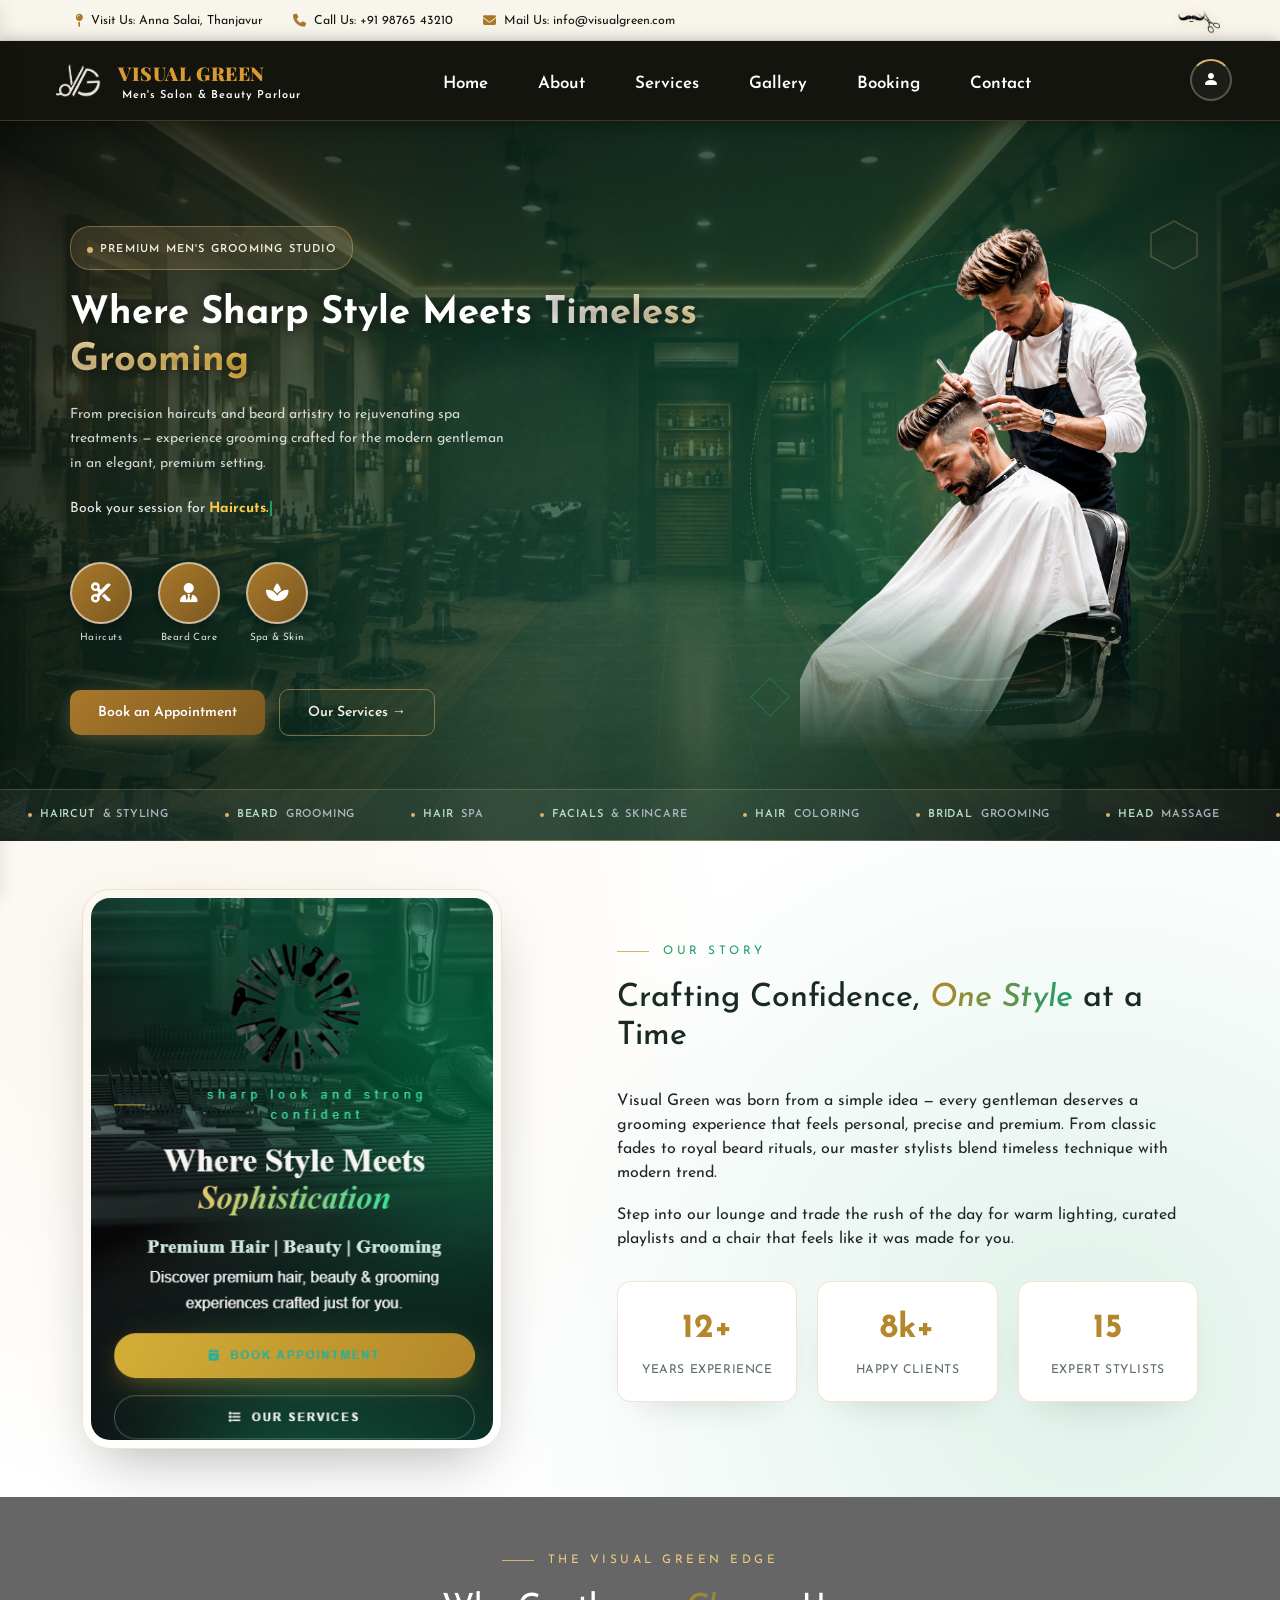
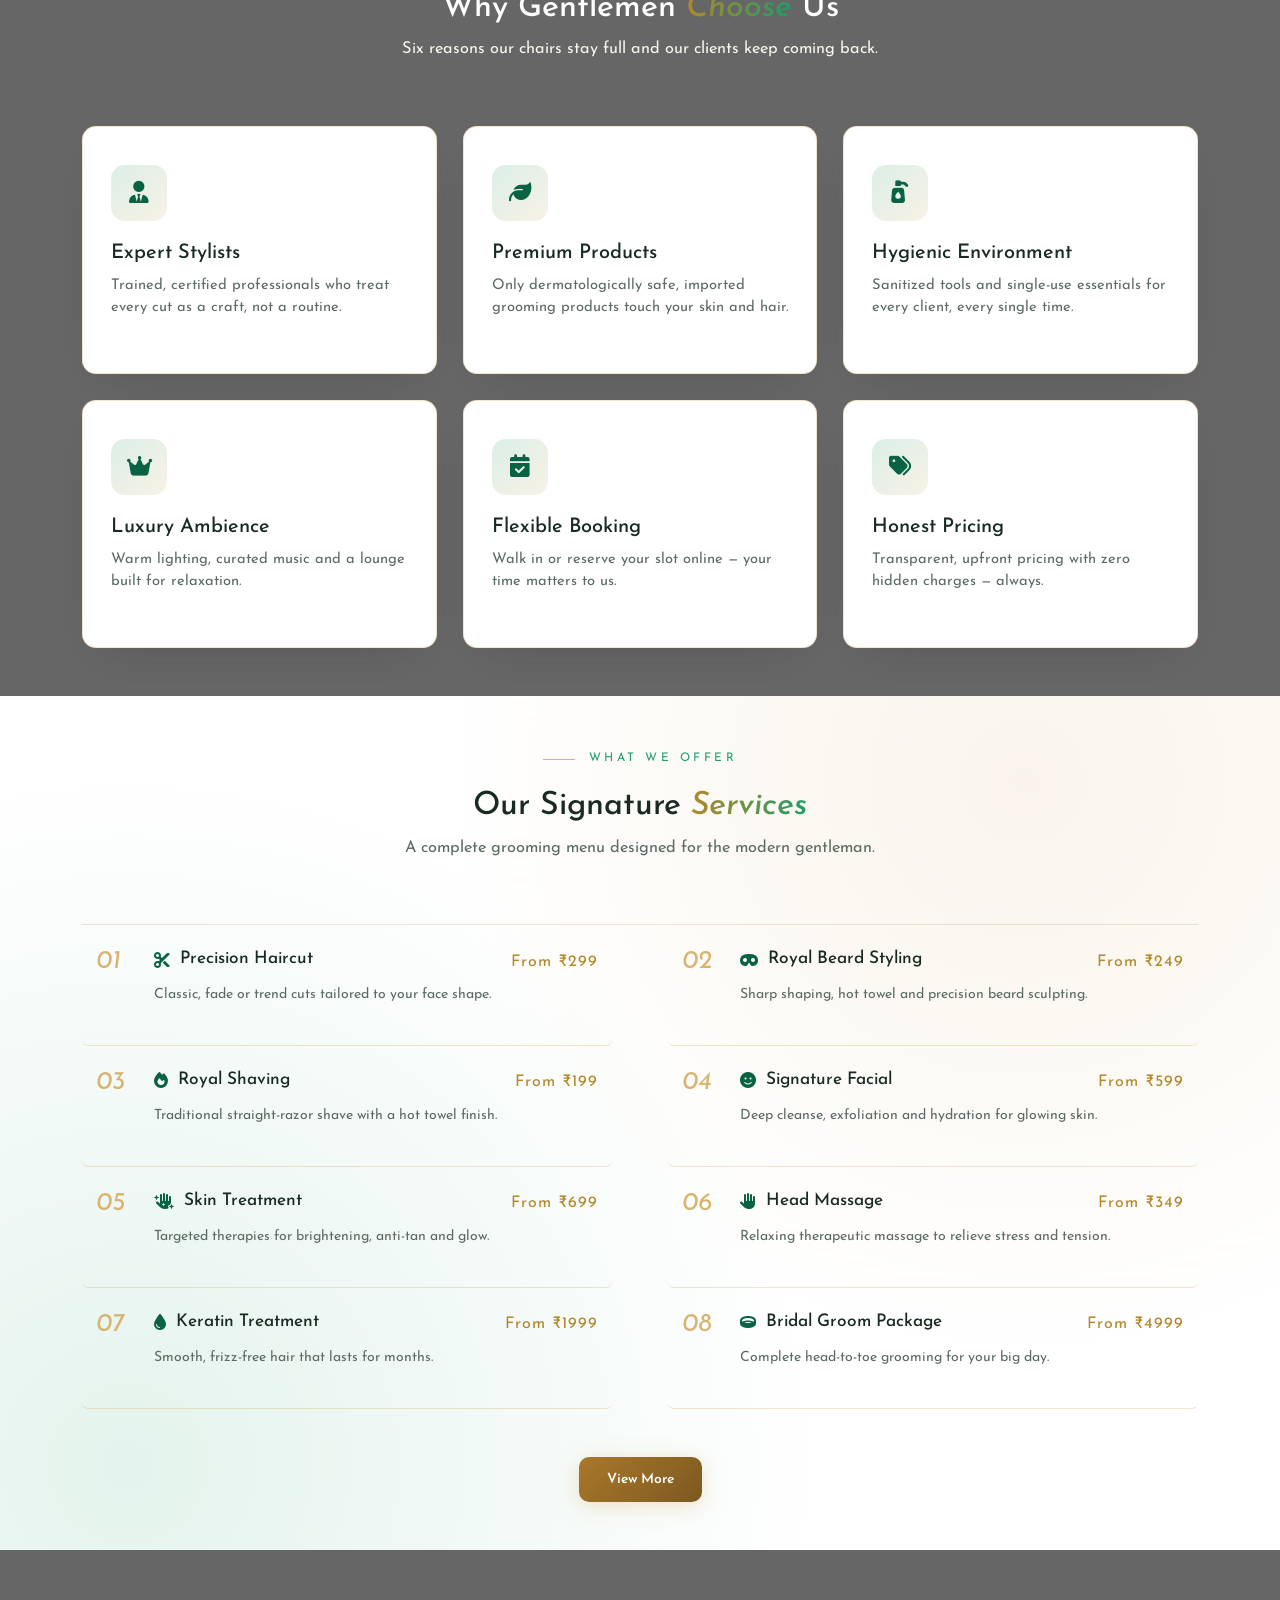
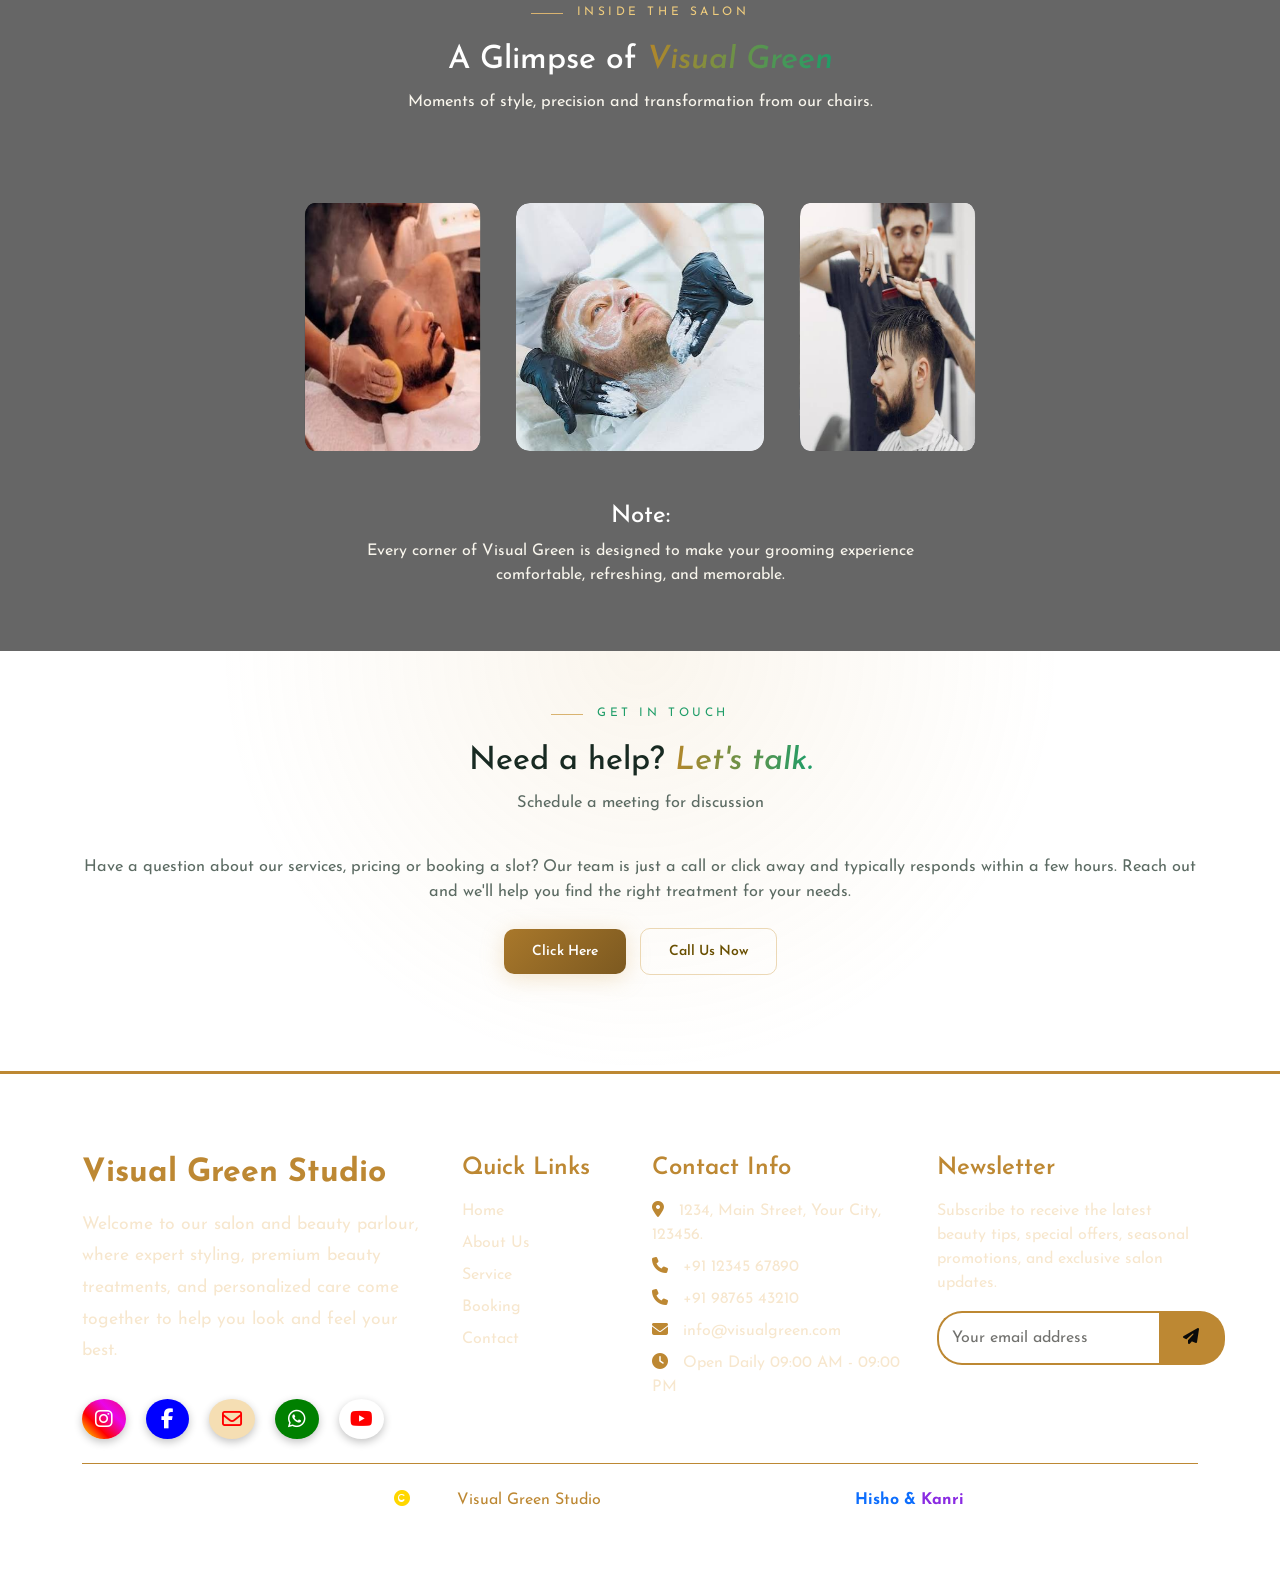
==== commit c3d5454c: "Update index.html" ====
--- a/index.html
+++ b/index.html
@@ -2076,7 +2076,7 @@
         </div>
 
         <div class="navbar-right d-flex align-items-center gap-3">
-            <a href="login.php" class="login-btn" aria-label="Login">
+            <a href="login.html" class="login-btn" aria-label="Login">
                 <span class="login-btn-ring"></span>
                 <i class="bi bi-person-fill"></i>
             </a>
@@ -2903,4 +2903,4 @@
     </script>
 </body>
 
-</html>+</html>
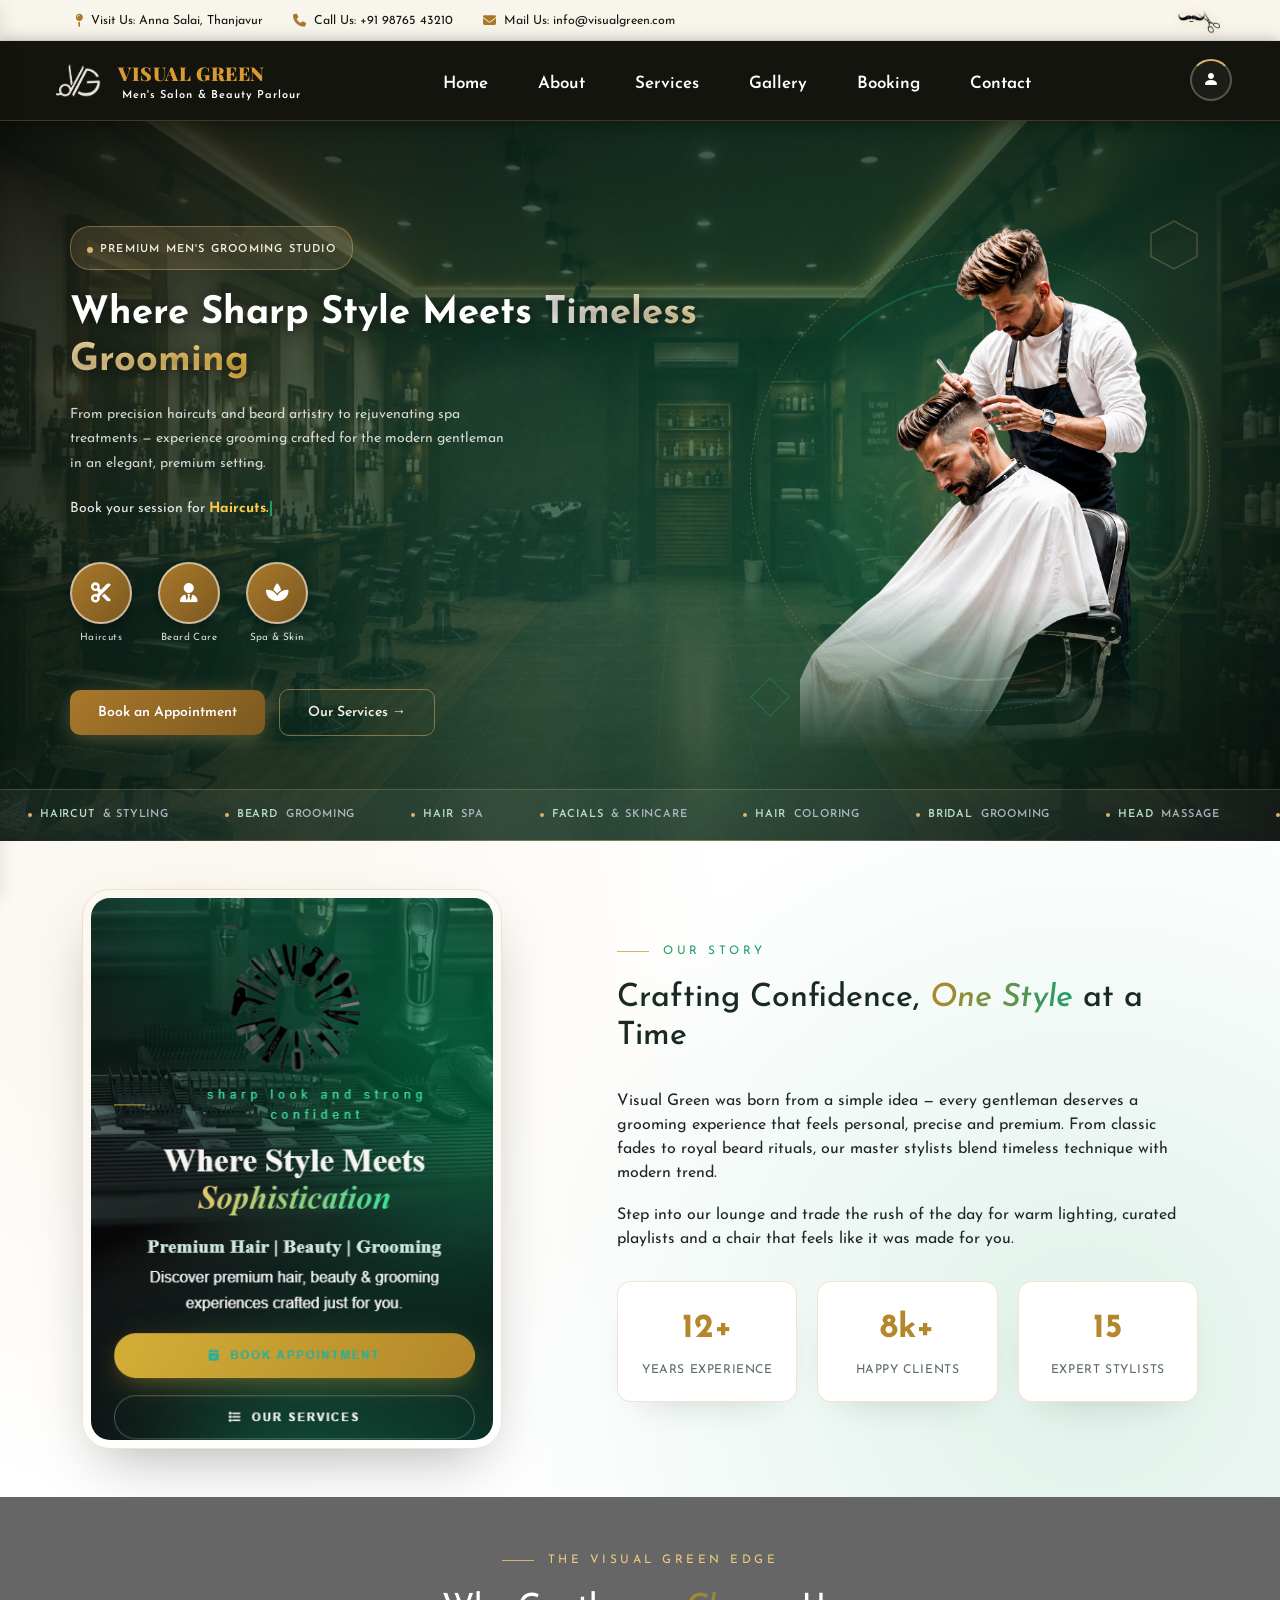
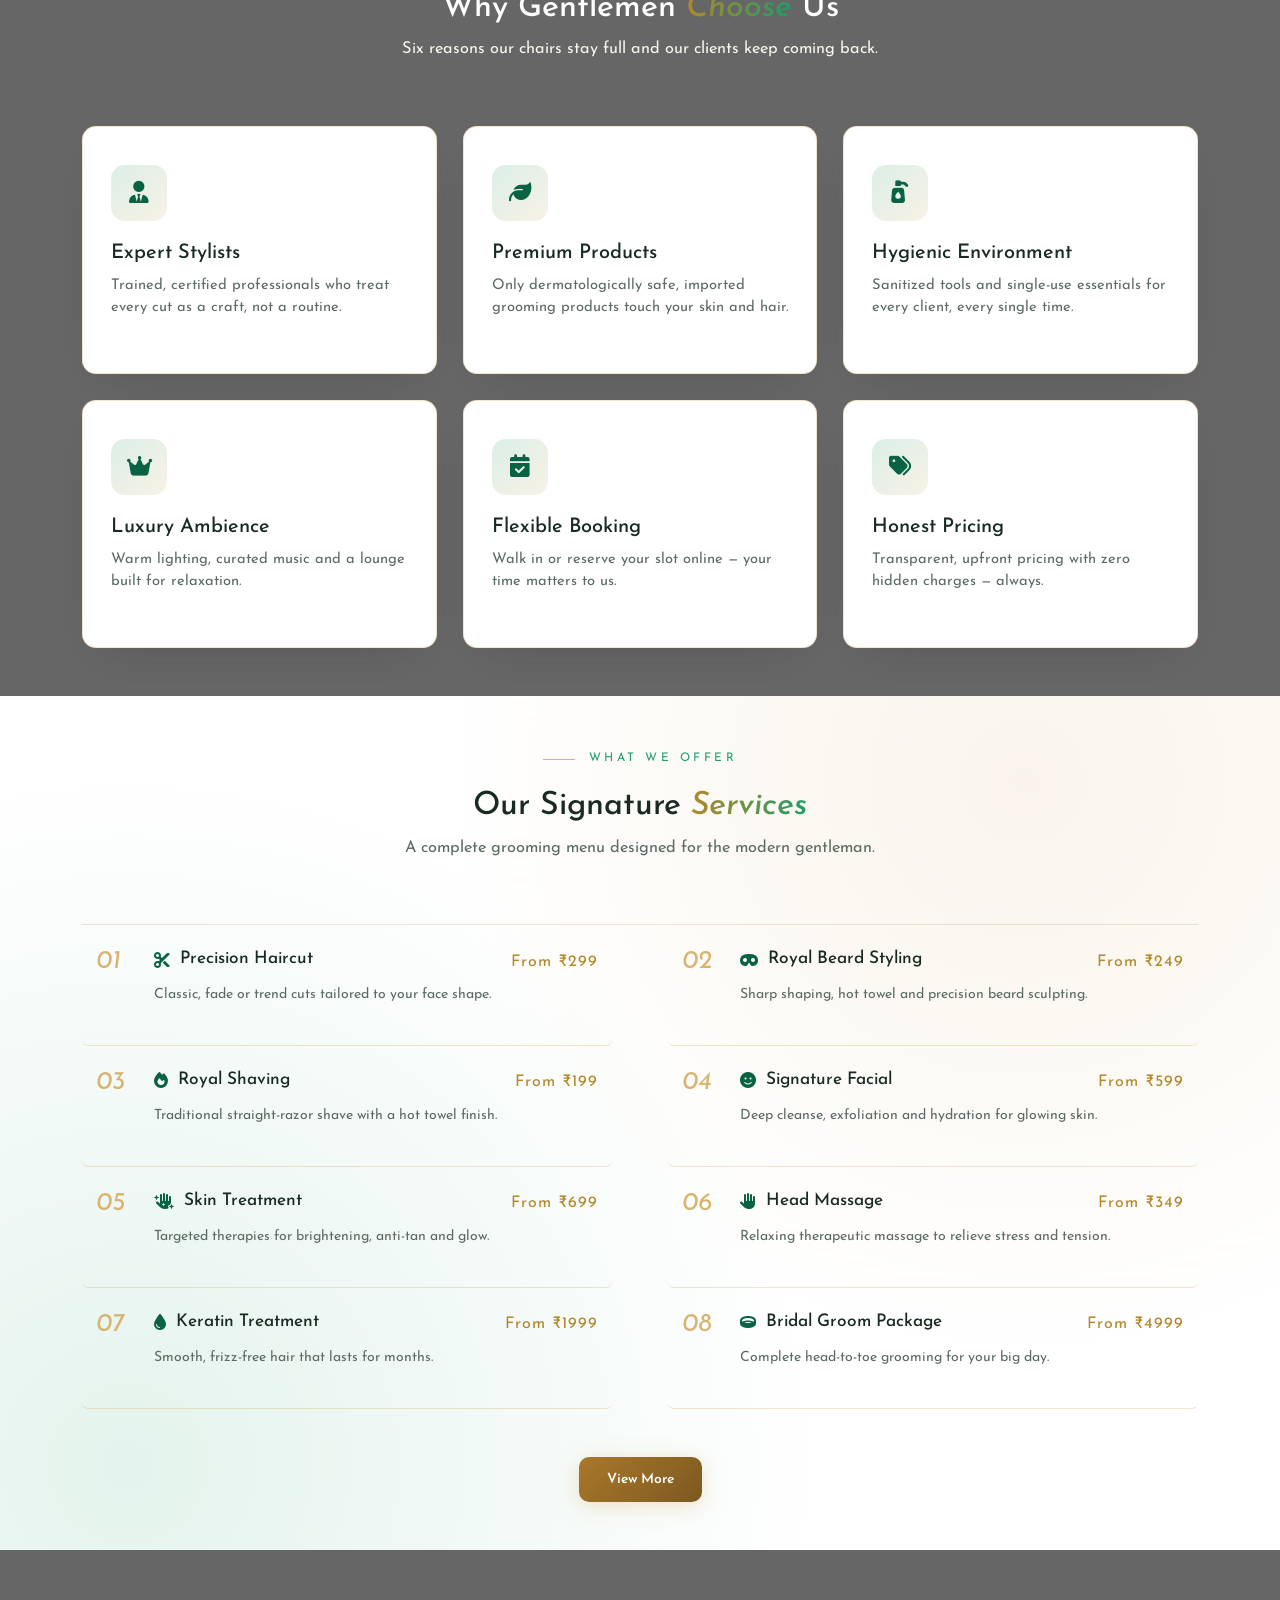
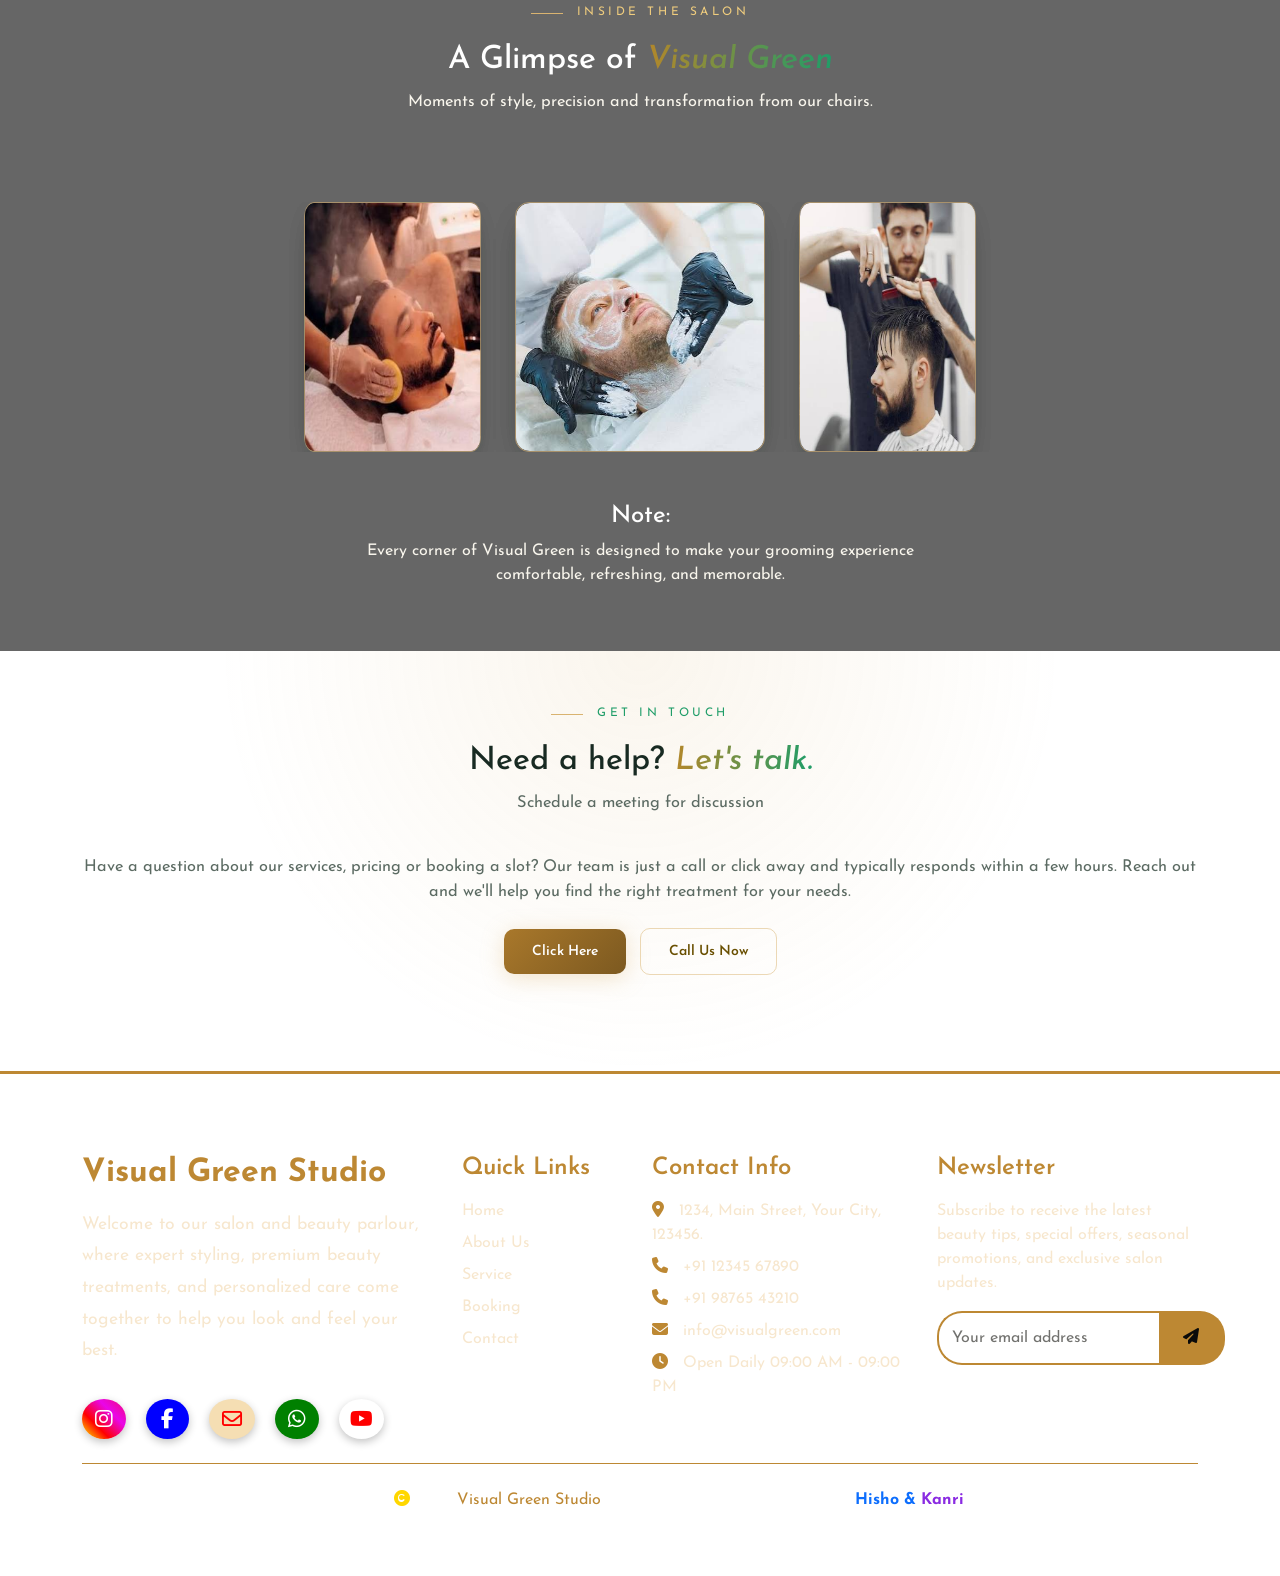
==== commit 1159aa2e: "Update index.html" ====
--- a/index.html
+++ b/index.html
@@ -2081,7 +2081,7 @@
                 <i class="bi bi-person-fill"></i>
             </a>
 
-            <a href="contact.php#contact" class="media-service pe-2">
+            <a href="contact.html#contact" class="media-service pe-2">
                 <i class="fas fa-calendar-check media-service-icon"></i>
             </a>
 
